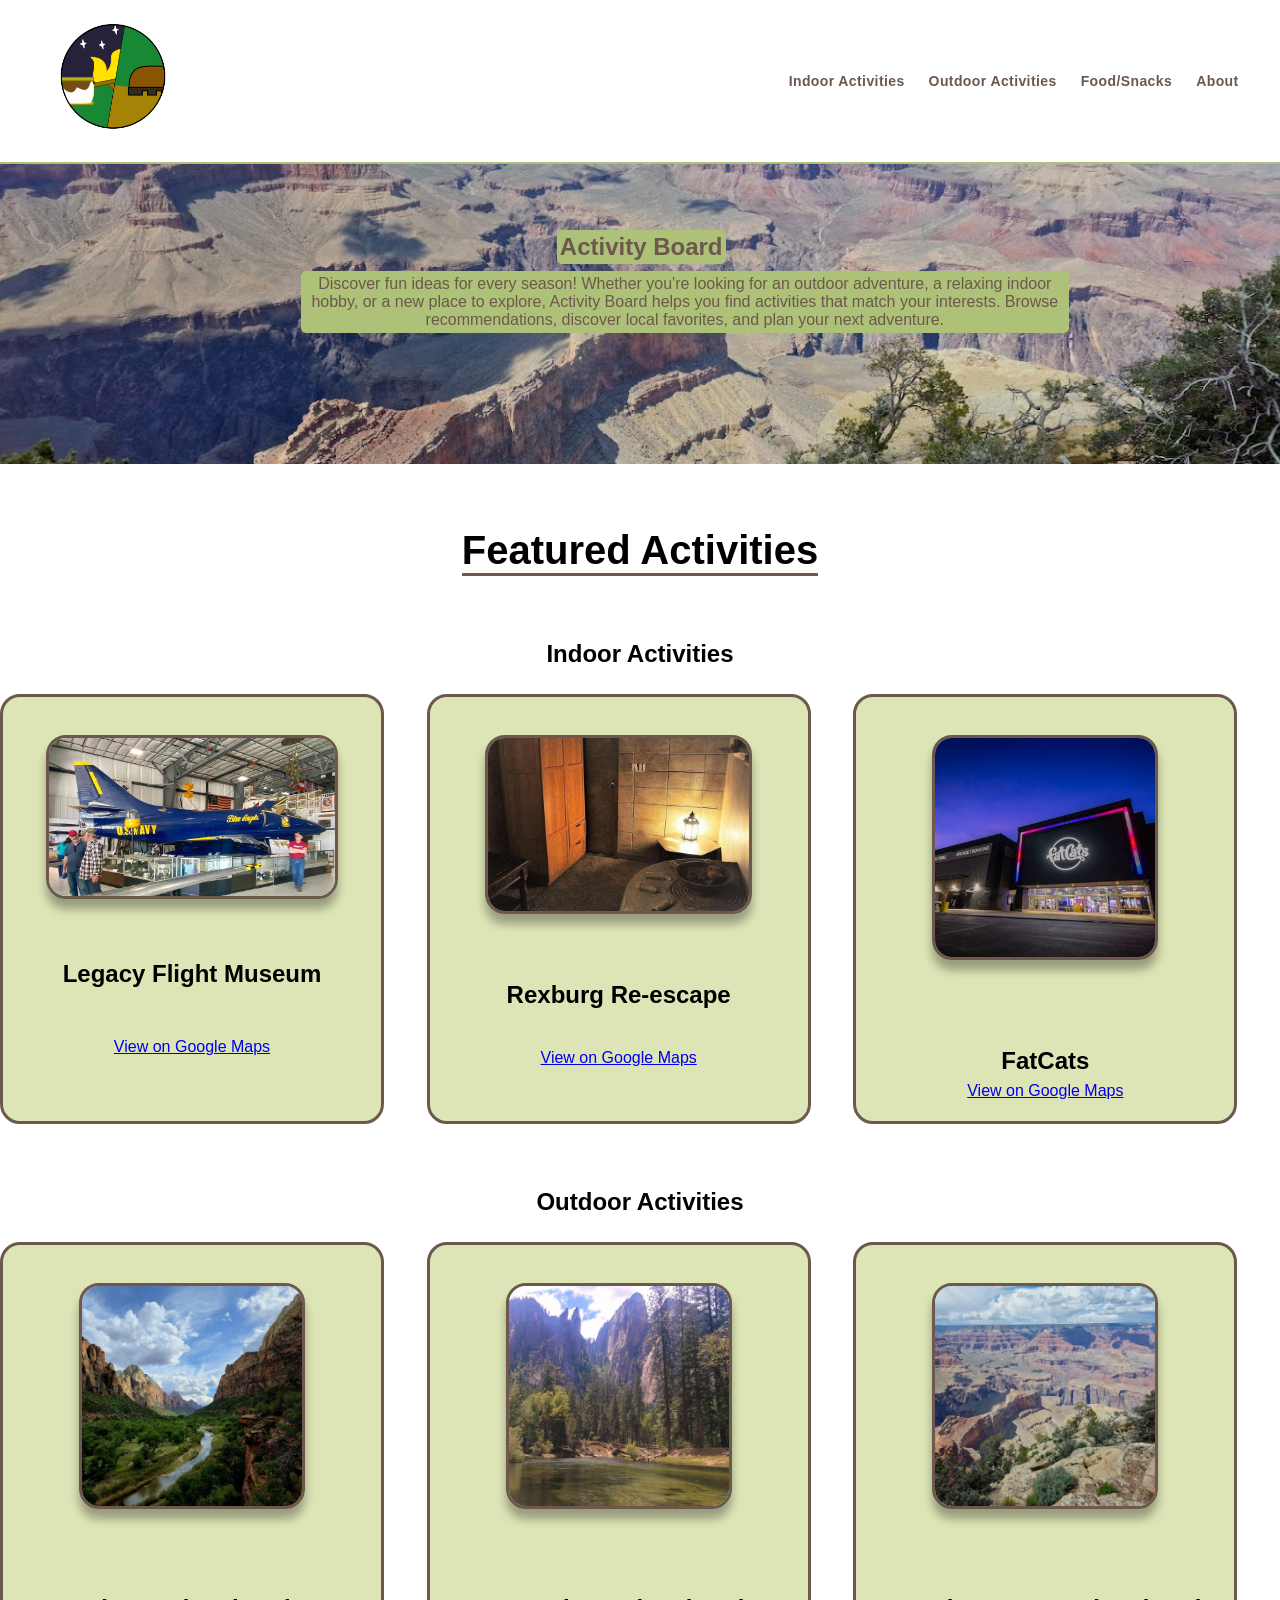
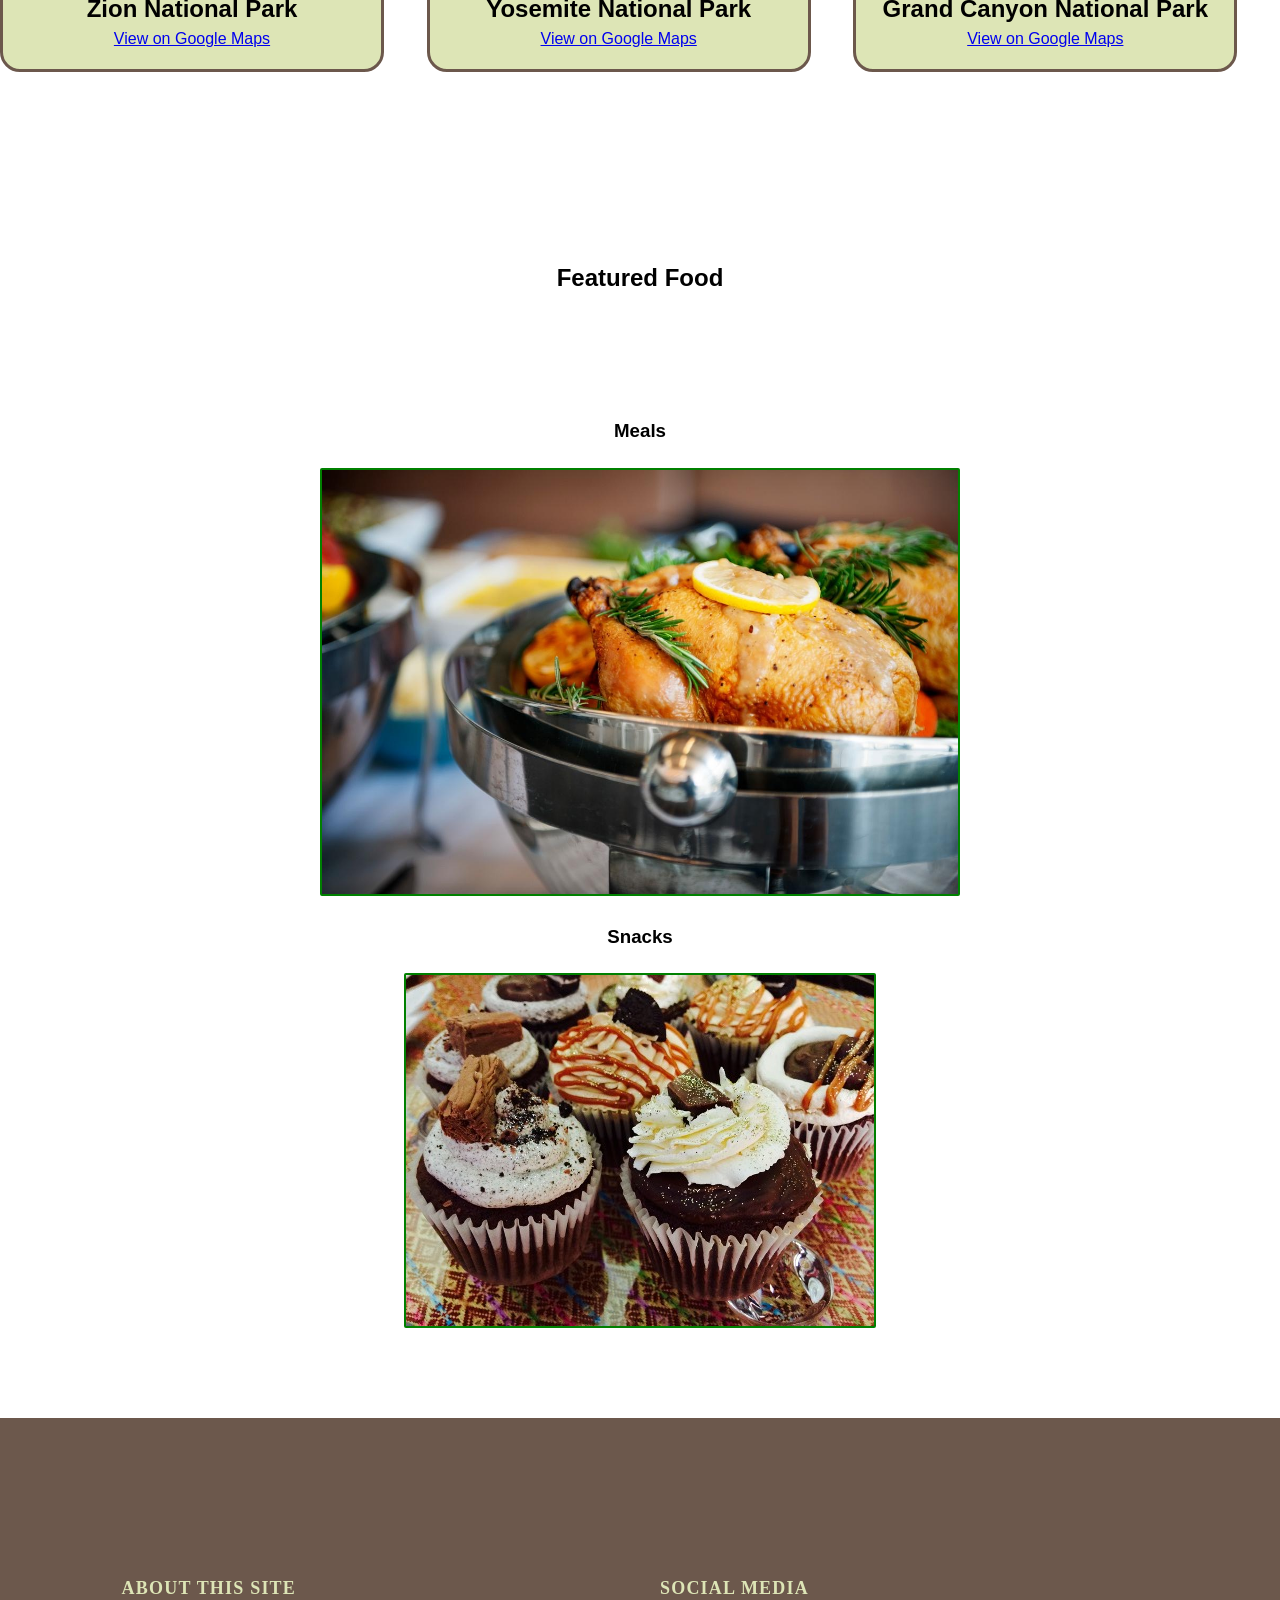
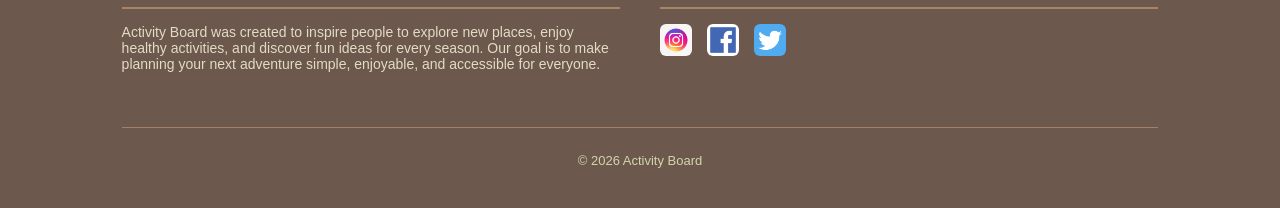
==== index.html @ 8ad44dce "took out some un-needed code" ====
<!DOCTYPE html>
<html lang="en">
<head>
    <meta charset="UTF-8">
    <meta name="viewport" content="width=device-width, initial-scale=1.0">
    <link rel="stylesheet" href="index.css">
    <script src="board.js" defer></script>
    <title>Activities Board</title>
</head>

<header>

    <!--DO NOT TOUCH THIS-->
        <div id="navbar-placeholder"></div>
        <script>
            // Use relative path from this file so GitHub Pages can locate the navigation
            fetch('Nav/nav.html')
            .then(response => response.text())
            .then(data => {
            document.getElementById('navbar-placeholder').innerHTML = data;
            })
            .catch(error => console.error('Error loading navigation:', error));
        </script>
    <!--DO NOT TOUCH THIS-->

</header>

<body>

    <main>

        <dialog>
            <div id="card-modal">

                <img src="" id="modal-img">
                <h1 id="modal-title"></h1>
                <h2 id="modal-description"></h2>
                
            </div>
        </dialog>
        

        <section id="heroSection">

            <img id="heroImage" src="images/grand-canyon.jpg" alt="Grand Canyon">
            
            <h1 id="heroTitle">Activity Board</h1>

            <p id="heroDescription">Discover fun ideas for every season! Whether you're looking for an outdoor adventure, a relaxing indoor hobby, or a new place to explore, Activity Board
            helps you find activities that match your interests. Browse recommendations, discover local favorites, and plan your
            next adventure.</p>
                
        </section>

        <section id="content">

            <div id="card-container">
                <h2 id="activitiesHeader">Featured Activities</h2> <!--made the h3s into link for ease of use/ friendly UI-->

                <h3 id="indoorHeader"> <a href="Indoor/indoor.html">Indoor Activities</a></h3>
                
                <div class="card">
                    <div class="image-container">
                        <img class="card-img" src="images/legacy-flight.jpg" alt="Legacy flight image">
                    </div>
                    <h1 class="card-title">Legacy Flight Museum</h1>
                    <iframe class="card-map hidden" src="https://www.google.com/maps/embed?pb=!1m18!1m12!1m3!1d3131.1480321614547!2d-119.5681!3d37.8651!2m3!1f0!2f0!3f0!3m2!1i1024!2i768!4f13.1!3m3!1m2!1s0x8096ec3b08ad6bc7%3A0xb77ef6660622eb35!2sYosemite%20National%20Park!5e0!3m2!1sen!2sus!4v1234567890" width="100%" height="200" style="border:0;" allowfullscreen="" loading="lazy" referrerpolicy="no-referrer-when-downgrade"></iframe>
                    <a
                        href="https://www.google.com/maps/place//data=!4m2!3m1!1s0x8096ec3b08ad6bc7:0xb77ef6660622eb35?entry=gemini&utm_source=gemini&utm_campaign=gem-default">View
                        on Google Maps</a>
                    <p class="card-description hidden">A great place to see aircraft that United States Military Veterans flew.</p>
                </div>

                <div class="card">
                    <div class="image-container">
                        <img class="card-img" src="images/re-escape.jpg" alt="Re-escape image">
                    </div>
                        <h1 class="card-title">Rexburg Re-escape</h1>
                        <iframe class="card-map hidden" src="https://www.google.com/maps/embed?pb=!1m18!1m12!1m3!1d3131.1480321614547!2d-119.5681!3d37.8651!2m3!1f0!2f0!3f0!3m2!1i1024!2i768!4f13.1!3m3!1m2!1s0x8096ec3b08ad6bc7%3A0xb77ef6660622eb35!2sYosemite%20National%20Park!5e0!3m2!1sen!2sus!4v1234567890" width="100%" height="200" style="border:0;" allowfullscreen="" loading="lazy" referrerpolicy="no-referrer-when-downgrade"></iframe>
                    <a
                        href="https://www.google.com/maps/place//data=!4m2!3m1!1s0x8096ec3b08ad6bc7:0xb77ef6660622eb35?entry=gemini&utm_source=gemini&utm_campaign=gem-default">View
                        on Google Maps</a>
                        <p class="card-description hidden">A fun way to challenge your brain and try something new. This escape room is
                        $14-$16 depending on group size, and offers fun challenges for most age ranges.</p>
                </div>

                <div class="card">
                    <div class="image-container">
                        <img class="card-img" src="images/fat-cats.jpg" alt="FatCats image">
                    </div>
                        <h1 class="card-title">FatCats</h1>
                        <iframe class="card-map hidden" src="https://www.google.com/maps/embed?pb=!1m18!1m12!1m3!1d3131.1480321614547!2d-119.5681!3d37.8651!2m3!1f0!2f0!3f0!3m2!1i1024!2i768!4f13.1!3m3!1m2!1s0x8096ec3b08ad6bc7%3A0xb77ef6660622eb35!2sYosemite%20National%20Park!5e0!3m2!1sen!2sus!4v1234567890" width="100%" height="200" style="border:0;" allowfullscreen="" loading="lazy" referrerpolicy="no-referrer-when-downgrade"></iframe>
                    <a
                        href="https://www.google.com/maps/place//data=!4m2!3m1!1s0x8096ec3b08ad6bc7:0xb77ef6660622eb35?entry=gemini&utm_source=gemini&utm_campaign=gem-default">View
                        on Google Maps</a>
                        <p class="card-description hidden">Here you can watch movies, play arcade games, bowl, and more! This is your one
                        stop location for all things fun!</p>
                </div>
                



                <h3 id="outdoorHeader"> <a href="Outdoor/outdoor.html">Outdoor Activities</a></h3>
                
                <div class="card">
                    <div class="image-container">
                        <img class="card-img" src="Outdoor/images/zion-park.jpg" alt="Zion National Park">
                    </div>
                    <h1 class="card-title">Zion National Park</h1>
                    <iframe class="card-map hidden" src="https://www.google.com/maps/embed?pb=!1m18!1m12!1m3!1d3267.816697637845!2d-112.98858!3d37.29839!2m3!1f0!2f0!3f0!3m2!1i1024!2i768!4f13.1!3m3!1m2!1s0x80caead08844f8d9%3A0x7c2e3a15aa3656f5!2sZion%20National%20Park!5e0!3m2!1sen!2sus!4v1234567890" width="100%" height="200" style="border:0;" allowfullscreen="" loading="lazy" referrerpolicy="no-referrer-when-downgrade"></iframe>
                    <a
                        href="https://www.google.com/maps/place//data=!4m2!3m1!1s0x80caead08844f8d9:0x7c2e3a15aa3656f5?entry=gemini&utm_source=gemini&utm_campaign=gem-default">View
                        on Google Maps</a>
                    <p class="card-description hidden">Explore the stunning sandstone cliffs and diverse ecosystems of Zion National
                        Park.</p>
                </div>

                <div class="card"> 
                    <div class="image-container">
                        <img class="card-img" src="Outdoor/images/yosemite.jpg" alt="Yosemite National Park">
                    </div>
                    <h1 class="card-title">Yosemite National Park</h1>
                    <iframe class="card-map hidden" src="https://www.google.com/maps/embed?pb=!1m18!1m12!1m3!1d3131.1480321614547!2d-119.5681!3d37.8651!2m3!1f0!2f0!3f0!3m2!1i1024!2i768!4f13.1!3m3!1m2!1s0x8096ec3b08ad6bc7%3A0xb77ef6660622eb35!2sYosemite%20National%20Park!5e0!3m2!1sen!2sus!4v1234567890" width="100%" height="200" style="border:0;" allowfullscreen="" loading="lazy" referrerpolicy="no-referrer-when-downgrade"></iframe>
                    <a
                        href="https://www.google.com/maps/place//data=!4m2!3m1!1s0x8096ec3b08ad6bc7:0xb77ef6660622eb35?entry=gemini&utm_source=gemini&utm_campaign=gem-default">View
                        on Google Maps</a>
                    <p class="card-description hidden">Experience the breathtaking beauty of Yosemite National Park, home to iconic
                        landmarks like El Capitan and Half Dome.</p>
                </div>

                <div class="card">
                    <div class="image-container">
                        <img class="card-img" src="Outdoor/images/grand-canyon.jpg" alt="Grand Canyon National Park">
                    </div>
                    <h1 class="card-title">Grand Canyon National Park</h1>
                    <iframe class="card-map hidden" src="https://www.google.com/maps/embed?pb=!1m18!1m12!1m3!1d3344.5480556556047!2d-112.1401!3d36.1069!2m3!1f0!2f0!3f0!3m2!1i1024!2i768!4f13.1!3m3!1m2!1s0x873312ae759b4d15%3A0x1f38a9bec9912029!2sGrand%20Canyon%20National%20Park!5e0!3m2!1sen!2sus!4v1234567890" width="100%" height="200" style="border:0;" allowfullscreen="" loading="lazy" referrerpolicy="no-referrer-when-downgrade"></iframe>
                    <a
                        href="https://www.google.com/maps/place//data=!4m2!3m1!1s0x873312ae759b4d15:0x1f38a9bec9912029?entry=gemini&utm_source=gemini&utm_campaign=gem-default">View
                        on Google Maps</a>
                    <p class="card-description hidden">Discover the awe-inspiring Grand Canyon National Park, a natural wonder carved
                        by the Colorado River over millions of years.</p>
                </div>

            </div>

            <div class="food-section">
                <h2 class="food-padding">Featured Food</h2>

                <h3 class="food-alignment"> <a href="Snacks/snacks.html">Meals</a></h3> <!--Will there be a specific page for meals?-->
                    <div>
                        <img  Class="food-image" src="Snacks/Snack_Images/Picture6.jpg" alt="chicken dinner">


                        <h3 class="food-alignment"> <a href="Snacks/snacks.html">Snacks</a></h3>

                        <img  Class="food-image" src="Snacks/Snack_Images/Picture5.jpg" alt="cupcake">

                    </div>
            </div>

        </section>
    </main>

</body>

<footer> <!--I fixed the footer-->
    <!--DO NOT TOUCH THIS-->
    <div id="footer-placeholder"></div>
    <script>
    // Use relative path from this file so GitHub Pages can locate the footer
    fetch('FootFolder/footer.html')
        .then(response => response.text())
        .then(data => {
        document.getElementById('footer-placeholder').innerHTML = data;
        })
        .catch(error => console.error('Error loading footer:', error));
    </script>
    <!--DO NOT TOUCH THIS-->

</footer>

</html>
---- index.css ----
*{
    margin: 0;
    padding: 0;
    box-sizing: border-box;
}

:root {
    --light: #f0ead2;
    --light-green: #dde5b6;
    --green: #adc178;
    --brown: #a98467;
    --dark: #6c584c;
}

body { /*messing with css styles*/
    display: flex;
    flex-direction: column;
    justify-content: center;
    min-height: 100vh;
    font-family: 'Poppins', sans-serif;
}

div h3 a {
    text-decoration: none;
    color: black;
}

#heroSection{
    text-align: center;
    position: relative;
    width: 100%;
    height: 300px;
    color: var(--dark);
}

#activitiesHeader{
    font-size: 2.5em;
    border-bottom: 3px solid var(--dark);;
}

#outdoorHeader, #indoorHeader{
    margin: 5% auto 2%;
    font-size: 1.5em;
}

#heroImage{
    width: 100%;
    height: 300px;
    object-fit: cover;
}

#heroTitle{
    position: absolute;
    z-index: 5;
    max-width: 60%;
    top: 22%;
    left: 43.5%;
    background-color: #adc178;
    padding: 3px;
    border-radius: 5px;
}

#heroDescription{
    position: absolute;
    z-index: 5;
    top: 35.5%;
    left: 23.5%;
    max-width: 60%;
    background-color: #adc178;
    padding: 4px;
    border-radius: 5px;
}

#card-container{
    display: grid;
    grid-template-columns: 1fr 1fr 1fr;
    margin: 5% 0;
}

#activitiesHeader, #outdoorHeader, #indoorHeader{
    justify-self: center;
    grid-column: 1/4;
}

.hidden{
    display: none;
}



    /* -----Testing Modal CSS----- */
    
    dialog {
        max-width: 100%;
        max-height: 100%;
        background-color: rgba(0,0,0,.75);
        z-index: 2;
        position: fixed;
    }
    
    #card-modal{
        /* background-color: darkgray;
        display: grid;
        grid-template-columns: 1fr 1fr;
        padding: 10px;
        width: 90%;
        justify-self: center;
        margin: 100px 0 200px;
        border: 2px solid black;
        border-radius: 10px; */
    
        background-color: var(--light-green);
        border: 3px solid var(--dark);
        border-radius: 20px;
        overflow: hidden;
    
        display: flex;
        margin: 100px 10px 200px;
        height: 20%;
    }
    
    #modal-img{
        /* width: 250px;
        grid-row: 1/3;
        justify-self: center;
        box-shadow: -5px 4px 15px rgb(73, 73, 73); */
    
        border-right: 3px solid var(--dark);
        border-top-right-radius: 20px;
        border-bottom-right-radius: 20px;
        box-shadow: 10px 0px 10px #00000050;
        margin-right: 30px;
        height: 287px;
    }
    
    #modal-title{
        color: var(--dark);
        max-width: 25%;
        padding: 2% 0;
    }
    
    #modal-description{
        color: var(--brown);
        max-width: 40%;
        padding: 2% 5%;
    }
    
    .unhide{
        display: block;
    }
    
    .card{
        display: grid;
        grid-template-columns: 1fr;
        text-align: center;
        max-width: 90%;
        /* max-height: 100%; */
        background-color: var(--light-green);
        border: 3px solid var(--dark);
        border-radius: 20px;
        overflow: hidden;
        padding: 5%;
        transition: background-color 0.3s ease, color 0.3s ease;
    }

    .card:hover {
        background-color: blue;
        color: white;
        /* max-height: 100%; */
        background-color: var(--light-green);
        border: 3px solid var(--dark);
        border-radius: 20px;
        overflow: hidden;

    }

    .image-container{
        height: 70%;
        width: 100%;
        margin: 5% auto 0;
    }
    
    .card-img{
        max-width: 90%;
        max-height: 100%;
        object-fit: cover;
        box-shadow: 0px 10px 10px #00000050;
        border-radius: 20px;
        border: 3px solid var(--dark);
    }

    .card-title{
        font-size: 1.5em;
        margin: 2% 0;
    }

    .card-map{
        max-width: 90%;
        justify-self: center;
        margin: 2%;
    }

    .food-section{
        align-self: center;
        text-align: center;
        justify-self: center;
    }

    .food-padding{
        padding: 10%;
    }

    .food-alignment{
        text-align: center;
    }

    .food-image{
        max-width: 50%;
        max-height: auto;
        justify-self: center;
        margin: 2%;
        border-radius: 2px;
        border: 2px solid green;
    }
    
    /* --------------------------- */
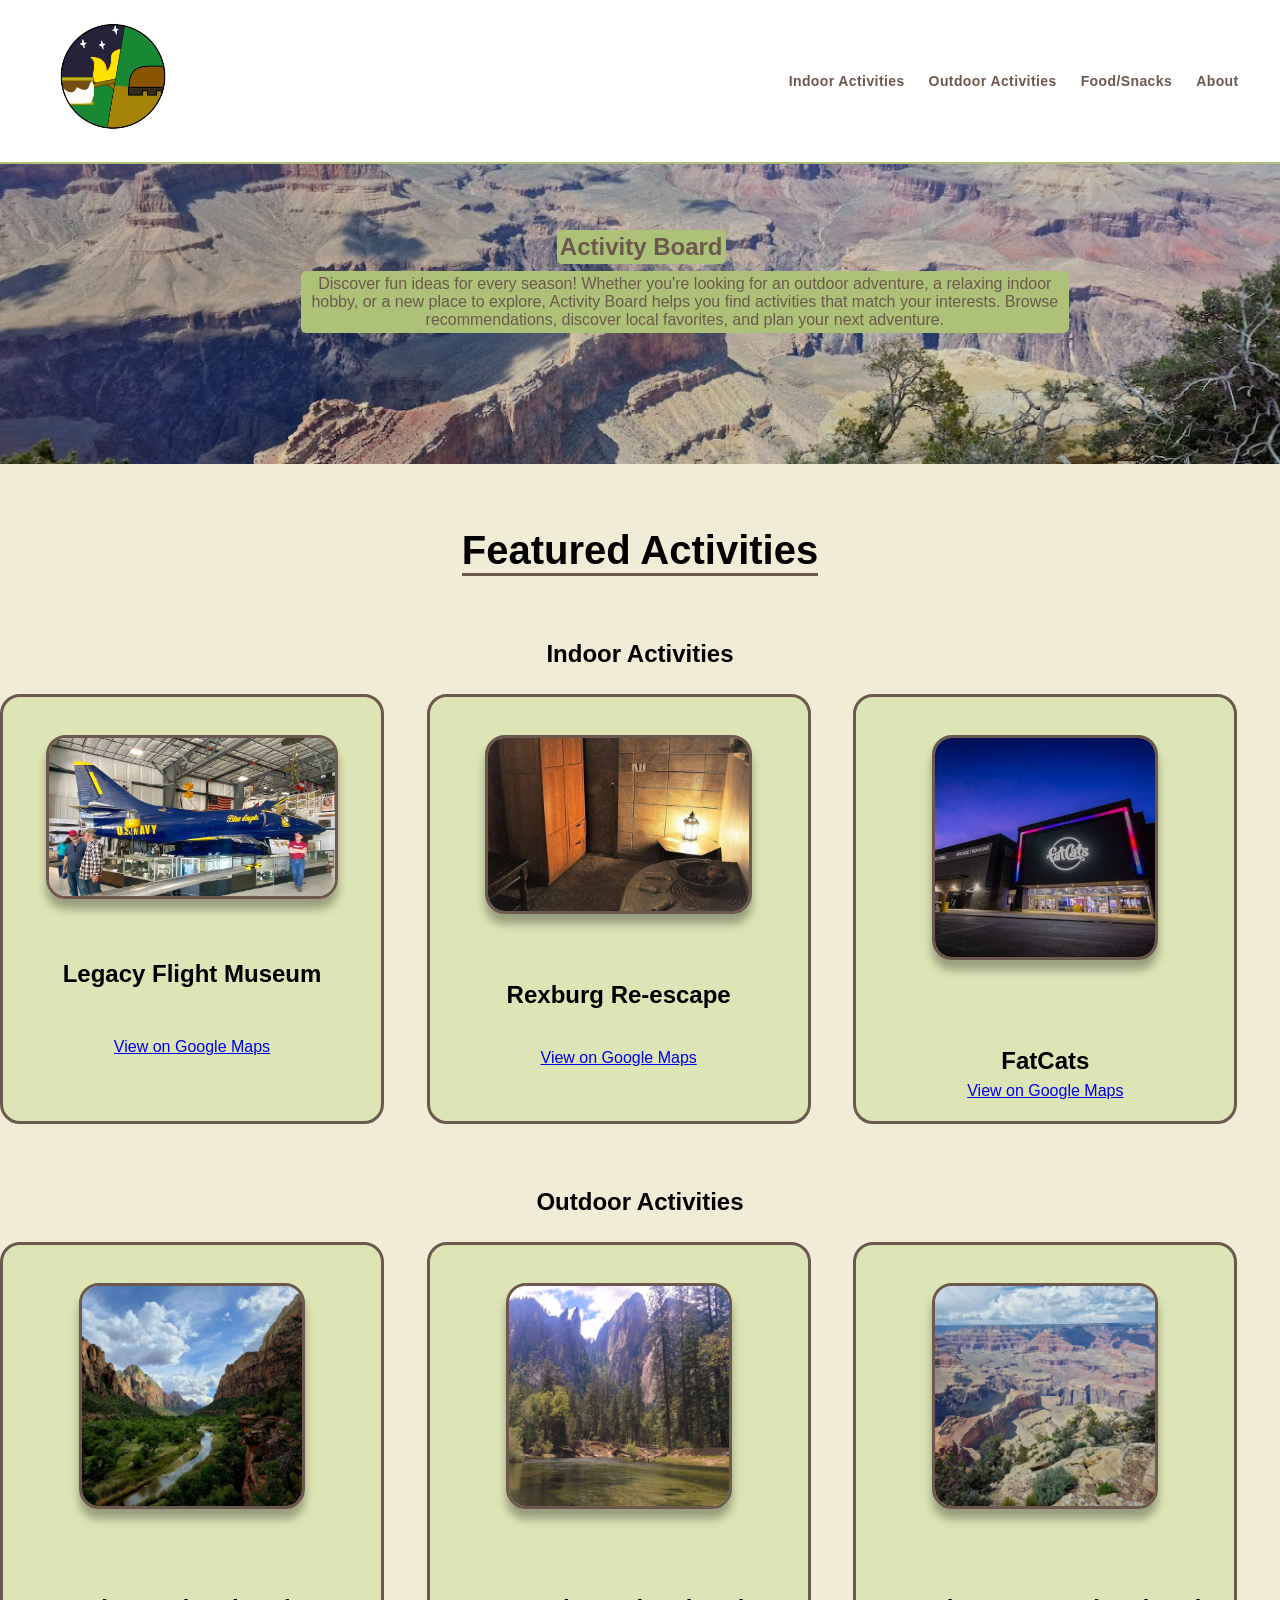
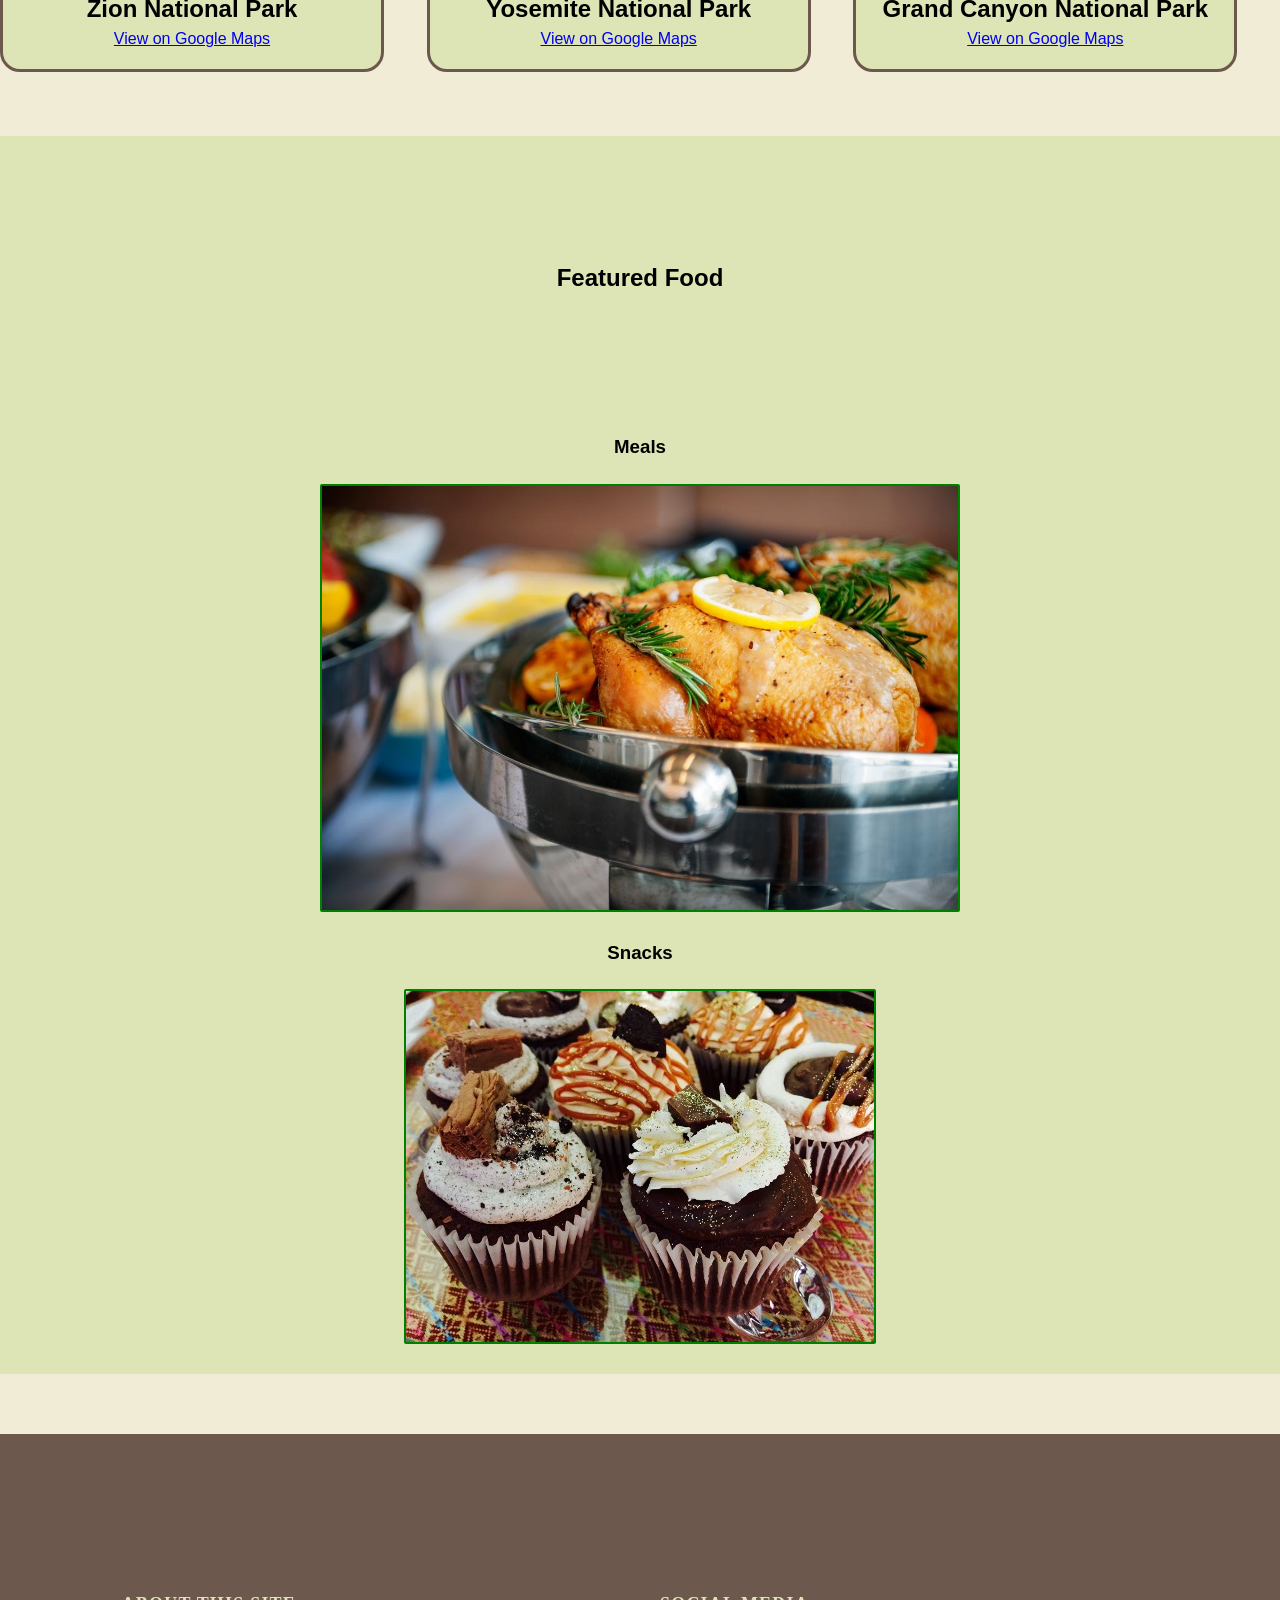
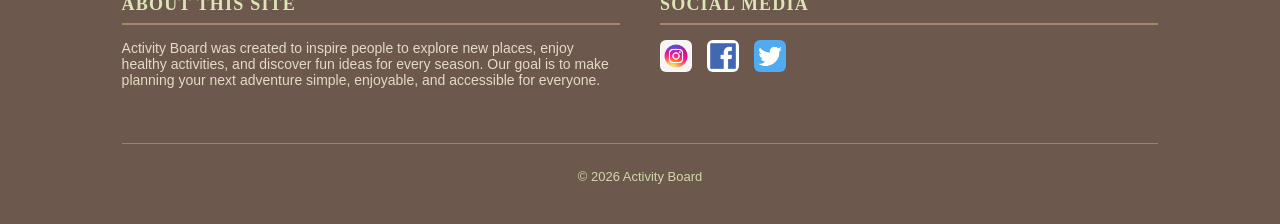
==== commit fa099da8: "quick push" ====
--- a/index.html
+++ b/index.html
@@ -144,16 +144,16 @@
             </div>
 
             <div class="food-section">
-                <h2 class="food-padding">Featured Food</h2>
+                <h2 class="food-padding" id="heroImage">Featured Food</h2>
 
                 <h3 class="food-alignment"> <a href="Snacks/snacks.html">Meals</a></h3> <!--Will there be a specific page for meals?-->
                     <div>
-                        <img  Class="food-image" src="Snacks/Snack_Images/Picture6.jpg" alt="chicken dinner">
+                       <a href="Snacks/snacks.html"><img  Class="food-image" src="Snacks/Snack_Images/Picture6.jpg" alt="chicken dinner"></a> 
 
 
                         <h3 class="food-alignment"> <a href="Snacks/snacks.html">Snacks</a></h3>
 
-                        <img  Class="food-image" src="Snacks/Snack_Images/Picture5.jpg" alt="cupcake">
+                        <a href="Snacks/snacks.html"><img  Class="food-image" src="Snacks/Snack_Images/Picture5.jpg" alt="cupcake"></a>
 
                     </div>
             </div>
--- a/index.css
+++ b/index.css
@@ -18,6 +18,7 @@
     justify-content: center;
     min-height: 100vh;
     font-family: 'Poppins', sans-serif;
+    background-color: #f1ecd6;
 }
 
 div h3 a {
@@ -204,6 +205,7 @@
         align-self: center;
         text-align: center;
         justify-self: center;
+        background-color: var(--light-green);
     }
 
     .food-padding{
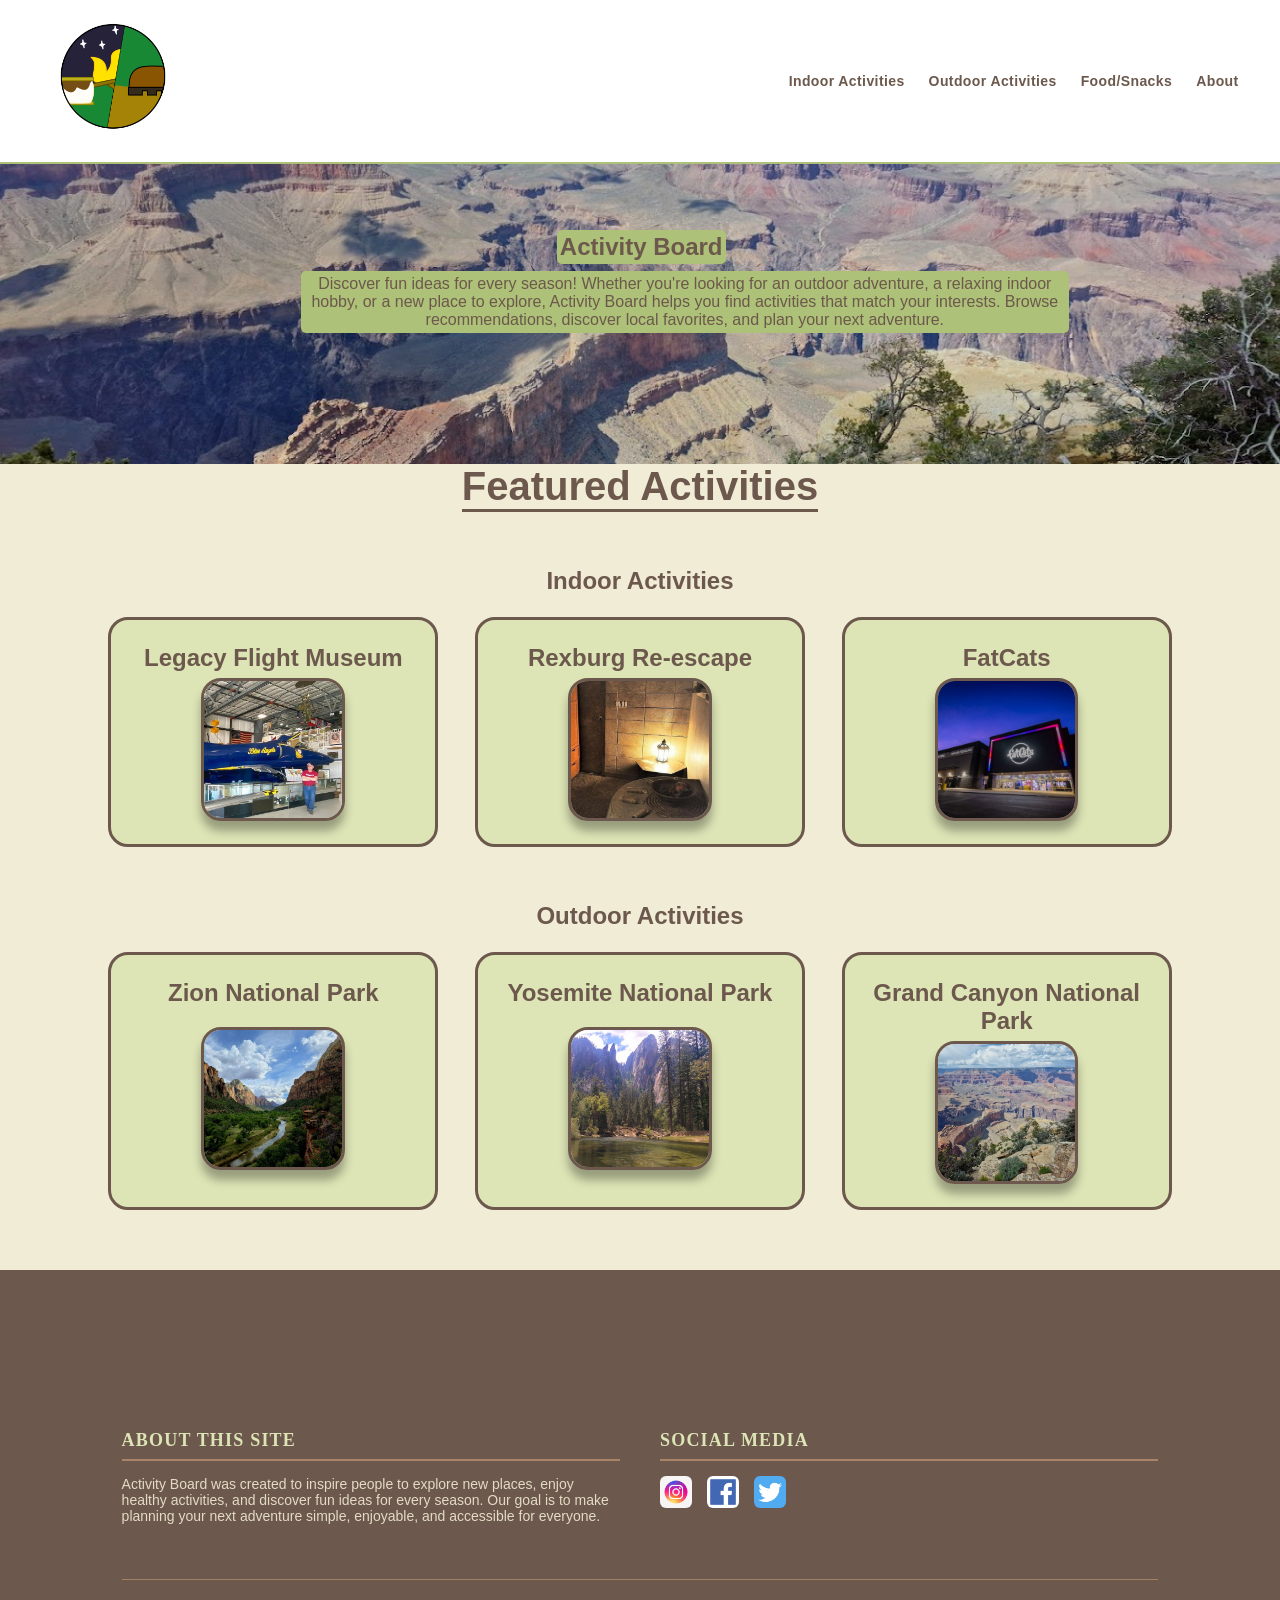
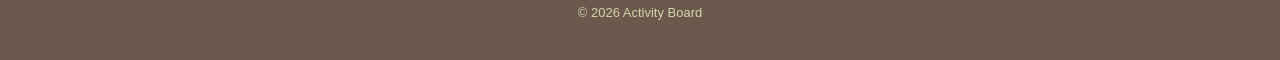
==== commit b523ef44: "Touched up site" ====
--- a/index.html
+++ b/index.html
@@ -30,12 +30,13 @@
     <main>
 
         <dialog>
-            <div id="card-modal">
-
-                <img src="" id="modal-img">
-                <h1 id="modal-title"></h1>
-                <h2 id="modal-description"></h2>
-                
+            <div id="card-modal" class="modal-card">
+                <img id="modal-img" alt="">
+                <div class="card-content">
+                    <h1 id="modal-title"></h1>
+                    <a id="modal-link" target="_blank">View on Google Maps</a>
+                    <p id="modal-description"></p>
+                </div>
             </div>
         </dialog>
         
@@ -60,38 +61,38 @@
                 <h3 id="indoorHeader"> <a href="Indoor/indoor.html">Indoor Activities</a></h3>
                 
                 <div class="card">
+                    <h1 class="card-title">Legacy Flight Museum</h1>
                     <div class="image-container">
                         <img class="card-img" src="images/legacy-flight.jpg" alt="Legacy flight image">
                     </div>
-                    <h1 class="card-title">Legacy Flight Museum</h1>
                     <iframe class="card-map hidden" src="https://www.google.com/maps/embed?pb=!1m18!1m12!1m3!1d3131.1480321614547!2d-119.5681!3d37.8651!2m3!1f0!2f0!3f0!3m2!1i1024!2i768!4f13.1!3m3!1m2!1s0x8096ec3b08ad6bc7%3A0xb77ef6660622eb35!2sYosemite%20National%20Park!5e0!3m2!1sen!2sus!4v1234567890" width="100%" height="200" style="border:0;" allowfullscreen="" loading="lazy" referrerpolicy="no-referrer-when-downgrade"></iframe>
                     <a
-                        href="https://www.google.com/maps/place//data=!4m2!3m1!1s0x8096ec3b08ad6bc7:0xb77ef6660622eb35?entry=gemini&utm_source=gemini&utm_campaign=gem-default">View
+                        class="hidden" href="https://www.google.com/maps/place//data=!4m2!3m1!1s0x8096ec3b08ad6bc7:0xb77ef6660622eb35?entry=gemini&utm_source=gemini&utm_campaign=gem-default">View
                         on Google Maps</a>
                     <p class="card-description hidden">A great place to see aircraft that United States Military Veterans flew.</p>
                 </div>
 
                 <div class="card">
+                    <h1 class="card-title">Rexburg Re-escape</h1>
                     <div class="image-container">
                         <img class="card-img" src="images/re-escape.jpg" alt="Re-escape image">
                     </div>
-                        <h1 class="card-title">Rexburg Re-escape</h1>
                         <iframe class="card-map hidden" src="https://www.google.com/maps/embed?pb=!1m18!1m12!1m3!1d3131.1480321614547!2d-119.5681!3d37.8651!2m3!1f0!2f0!3f0!3m2!1i1024!2i768!4f13.1!3m3!1m2!1s0x8096ec3b08ad6bc7%3A0xb77ef6660622eb35!2sYosemite%20National%20Park!5e0!3m2!1sen!2sus!4v1234567890" width="100%" height="200" style="border:0;" allowfullscreen="" loading="lazy" referrerpolicy="no-referrer-when-downgrade"></iframe>
                     <a
-                        href="https://www.google.com/maps/place//data=!4m2!3m1!1s0x8096ec3b08ad6bc7:0xb77ef6660622eb35?entry=gemini&utm_source=gemini&utm_campaign=gem-default">View
+                        class="hidden" href="https://www.google.com/maps/place//data=!4m2!3m1!1s0x8096ec3b08ad6bc7:0xb77ef6660622eb35?entry=gemini&utm_source=gemini&utm_campaign=gem-default">View
                         on Google Maps</a>
                         <p class="card-description hidden">A fun way to challenge your brain and try something new. This escape room is
                         $14-$16 depending on group size, and offers fun challenges for most age ranges.</p>
                 </div>
 
                 <div class="card">
+                    <h1 class="card-title">FatCats</h1>
                     <div class="image-container">
                         <img class="card-img" src="images/fat-cats.jpg" alt="FatCats image">
                     </div>
-                        <h1 class="card-title">FatCats</h1>
                         <iframe class="card-map hidden" src="https://www.google.com/maps/embed?pb=!1m18!1m12!1m3!1d3131.1480321614547!2d-119.5681!3d37.8651!2m3!1f0!2f0!3f0!3m2!1i1024!2i768!4f13.1!3m3!1m2!1s0x8096ec3b08ad6bc7%3A0xb77ef6660622eb35!2sYosemite%20National%20Park!5e0!3m2!1sen!2sus!4v1234567890" width="100%" height="200" style="border:0;" allowfullscreen="" loading="lazy" referrerpolicy="no-referrer-when-downgrade"></iframe>
                     <a
-                        href="https://www.google.com/maps/place//data=!4m2!3m1!1s0x8096ec3b08ad6bc7:0xb77ef6660622eb35?entry=gemini&utm_source=gemini&utm_campaign=gem-default">View
+                        class="hidden" href="https://www.google.com/maps/place//data=!4m2!3m1!1s0x8096ec3b08ad6bc7:0xb77ef6660622eb35?entry=gemini&utm_source=gemini&utm_campaign=gem-default">View
                         on Google Maps</a>
                         <p class="card-description hidden">Here you can watch movies, play arcade games, bowl, and more! This is your one
                         stop location for all things fun!</p>
@@ -103,39 +104,39 @@
                 <h3 id="outdoorHeader"> <a href="Outdoor/outdoor.html">Outdoor Activities</a></h3>
                 
                 <div class="card">
+                    <h1 class="card-title">Zion National Park</h1>
                     <div class="image-container">
                         <img class="card-img" src="Outdoor/images/zion-park.jpg" alt="Zion National Park">
                     </div>
-                    <h1 class="card-title">Zion National Park</h1>
                     <iframe class="card-map hidden" src="https://www.google.com/maps/embed?pb=!1m18!1m12!1m3!1d3267.816697637845!2d-112.98858!3d37.29839!2m3!1f0!2f0!3f0!3m2!1i1024!2i768!4f13.1!3m3!1m2!1s0x80caead08844f8d9%3A0x7c2e3a15aa3656f5!2sZion%20National%20Park!5e0!3m2!1sen!2sus!4v1234567890" width="100%" height="200" style="border:0;" allowfullscreen="" loading="lazy" referrerpolicy="no-referrer-when-downgrade"></iframe>
                     <a
-                        href="https://www.google.com/maps/place//data=!4m2!3m1!1s0x80caead08844f8d9:0x7c2e3a15aa3656f5?entry=gemini&utm_source=gemini&utm_campaign=gem-default">View
+                        class="hidden" href="https://www.google.com/maps/place//data=!4m2!3m1!1s0x80caead08844f8d9:0x7c2e3a15aa3656f5?entry=gemini&utm_source=gemini&utm_campaign=gem-default">View
                         on Google Maps</a>
                     <p class="card-description hidden">Explore the stunning sandstone cliffs and diverse ecosystems of Zion National
                         Park.</p>
                 </div>
 
                 <div class="card"> 
+                    <h1 class="card-title">Yosemite National Park</h1>
                     <div class="image-container">
                         <img class="card-img" src="Outdoor/images/yosemite.jpg" alt="Yosemite National Park">
                     </div>
-                    <h1 class="card-title">Yosemite National Park</h1>
                     <iframe class="card-map hidden" src="https://www.google.com/maps/embed?pb=!1m18!1m12!1m3!1d3131.1480321614547!2d-119.5681!3d37.8651!2m3!1f0!2f0!3f0!3m2!1i1024!2i768!4f13.1!3m3!1m2!1s0x8096ec3b08ad6bc7%3A0xb77ef6660622eb35!2sYosemite%20National%20Park!5e0!3m2!1sen!2sus!4v1234567890" width="100%" height="200" style="border:0;" allowfullscreen="" loading="lazy" referrerpolicy="no-referrer-when-downgrade"></iframe>
                     <a
-                        href="https://www.google.com/maps/place//data=!4m2!3m1!1s0x8096ec3b08ad6bc7:0xb77ef6660622eb35?entry=gemini&utm_source=gemini&utm_campaign=gem-default">View
+                        class="hidden" href="https://www.google.com/maps/place//data=!4m2!3m1!1s0x8096ec3b08ad6bc7:0xb77ef6660622eb35?entry=gemini&utm_source=gemini&utm_campaign=gem-default">View
                         on Google Maps</a>
                     <p class="card-description hidden">Experience the breathtaking beauty of Yosemite National Park, home to iconic
                         landmarks like El Capitan and Half Dome.</p>
                 </div>
 
                 <div class="card">
+                    <h1 class="card-title">Grand Canyon National Park</h1>
                     <div class="image-container">
                         <img class="card-img" src="Outdoor/images/grand-canyon.jpg" alt="Grand Canyon National Park">
                     </div>
-                    <h1 class="card-title">Grand Canyon National Park</h1>
                     <iframe class="card-map hidden" src="https://www.google.com/maps/embed?pb=!1m18!1m12!1m3!1d3344.5480556556047!2d-112.1401!3d36.1069!2m3!1f0!2f0!3f0!3m2!1i1024!2i768!4f13.1!3m3!1m2!1s0x873312ae759b4d15%3A0x1f38a9bec9912029!2sGrand%20Canyon%20National%20Park!5e0!3m2!1sen!2sus!4v1234567890" width="100%" height="200" style="border:0;" allowfullscreen="" loading="lazy" referrerpolicy="no-referrer-when-downgrade"></iframe>
                     <a
-                        href="https://www.google.com/maps/place//data=!4m2!3m1!1s0x873312ae759b4d15:0x1f38a9bec9912029?entry=gemini&utm_source=gemini&utm_campaign=gem-default">View
+                        class="hidden" href="https://www.google.com/maps/place//data=!4m2!3m1!1s0x873312ae759b4d15:0x1f38a9bec9912029?entry=gemini&utm_source=gemini&utm_campaign=gem-default">View
                         on Google Maps</a>
                     <p class="card-description hidden">Discover the awe-inspiring Grand Canyon National Park, a natural wonder carved
                         by the Colorado River over millions of years.</p>
@@ -143,20 +144,7 @@
 
             </div>
 
-            <div class="food-section">
-                <h2 class="food-padding" id="heroImage">Featured Food</h2>
 
-                <h3 class="food-alignment"> <a href="Snacks/snacks.html">Meals</a></h3> <!--Will there be a specific page for meals?-->
-                    <div>
-                       <a href="Snacks/snacks.html"><img  Class="food-image" src="Snacks/Snack_Images/Picture6.jpg" alt="chicken dinner"></a> 
-
-
-                        <h3 class="food-alignment"> <a href="Snacks/snacks.html">Snacks</a></h3>
-
-                        <a href="Snacks/snacks.html"><img  Class="food-image" src="Snacks/Snack_Images/Picture5.jpg" alt="cupcake"></a>
-
-                    </div>
-            </div>
 
         </section>
     </main>
--- a/index.css
+++ b/index.css
@@ -10,6 +10,10 @@
     --green: #adc178;
     --brown: #a98467;
     --dark: #6c584c;
+}
+
+h1, h2, h3, h4, h5, h6, #indoorHeader a, #outdoorHeader a {
+    color: var(--dark);
 }
 
 body { /*messing with css styles*/
@@ -19,6 +23,12 @@
     min-height: 100vh;
     font-family: 'Poppins', sans-serif;
     background-color: #f1ecd6;
+}
+
+#content {
+    width: 90%;
+    max-width: 1100px;
+    margin: 0 auto;
 }
 
 div h3 a {
@@ -75,7 +85,7 @@
 #card-container{
     display: grid;
     grid-template-columns: 1fr 1fr 1fr;
-    margin: 5% 0;
+    justify-items: center;
 }
 
 #activitiesHeader, #outdoorHeader, #indoorHeader{
@@ -92,58 +102,44 @@
     /* -----Testing Modal CSS----- */
     
     dialog {
-        max-width: 100%;
-        max-height: 100%;
+        width: 90%;
+        max-width: 1100px;
         background-color: rgba(0,0,0,.75);
         z-index: 2;
         position: fixed;
-    }
-    
-    #card-modal{
-        /* background-color: darkgray;
-        display: grid;
-        grid-template-columns: 1fr 1fr;
-        padding: 10px;
-        width: 90%;
-        justify-self: center;
-        margin: 100px 0 200px;
-        border: 2px solid black;
-        border-radius: 10px; */
-    
+        margin: auto;
+    }
+
+    .modal-card {
         background-color: var(--light-green);
         border: 3px solid var(--dark);
         border-radius: 20px;
         overflow: hidden;
-    
+        height: 200px;
+
         display: flex;
-        margin: 100px 10px 200px;
-        height: 20%;
-    }
-    
-    #modal-img{
-        /* width: 250px;
-        grid-row: 1/3;
-        justify-self: center;
-        box-shadow: -5px 4px 15px rgb(73, 73, 73); */
-    
+        margin: 10px
+    }
+
+    .modal-card img {
         border-right: 3px solid var(--dark);
         border-top-right-radius: 20px;
         border-bottom-right-radius: 20px;
         box-shadow: 10px 0px 10px #00000050;
         margin-right: 30px;
-        height: 287px;
-    }
-    
-    #modal-title{
+    }
+
+    .modal-card .card-content {
+        margin: 10px;
+    }
+    .modal-card .card-content h1 {
         color: var(--dark);
-        max-width: 25%;
-        padding: 2% 0;
-    }
-    
-    #modal-description{
-        color: var(--brown);
-        max-width: 40%;
-        padding: 2% 5%;
+    }
+    .modal-card .card-content h1, .modal-card .card-content p {
+        margin: 16px 0;
+    }
+    .modal-card .card-content p, .modal-card .card-content a {
+        color: var(--brown)
     }
     
     .unhide{
@@ -154,8 +150,7 @@
         display: grid;
         grid-template-columns: 1fr;
         text-align: center;
-        max-width: 90%;
-        /* max-height: 100%; */
+        width: 90%;
         background-color: var(--light-green);
         border: 3px solid var(--dark);
         border-radius: 20px;
@@ -174,16 +169,9 @@
         overflow: hidden;
 
     }
-
-    .image-container{
-        height: 70%;
-        width: 100%;
-        margin: 5% auto 0;
-    }
     
     .card-img{
-        max-width: 90%;
-        max-height: 100%;
+        width: 50%;
         object-fit: cover;
         box-shadow: 0px 10px 10px #00000050;
         border-radius: 20px;
@@ -224,5 +212,7 @@
         border-radius: 2px;
         border: 2px solid green;
     }
+
+    
     
     /* --------------------------- */
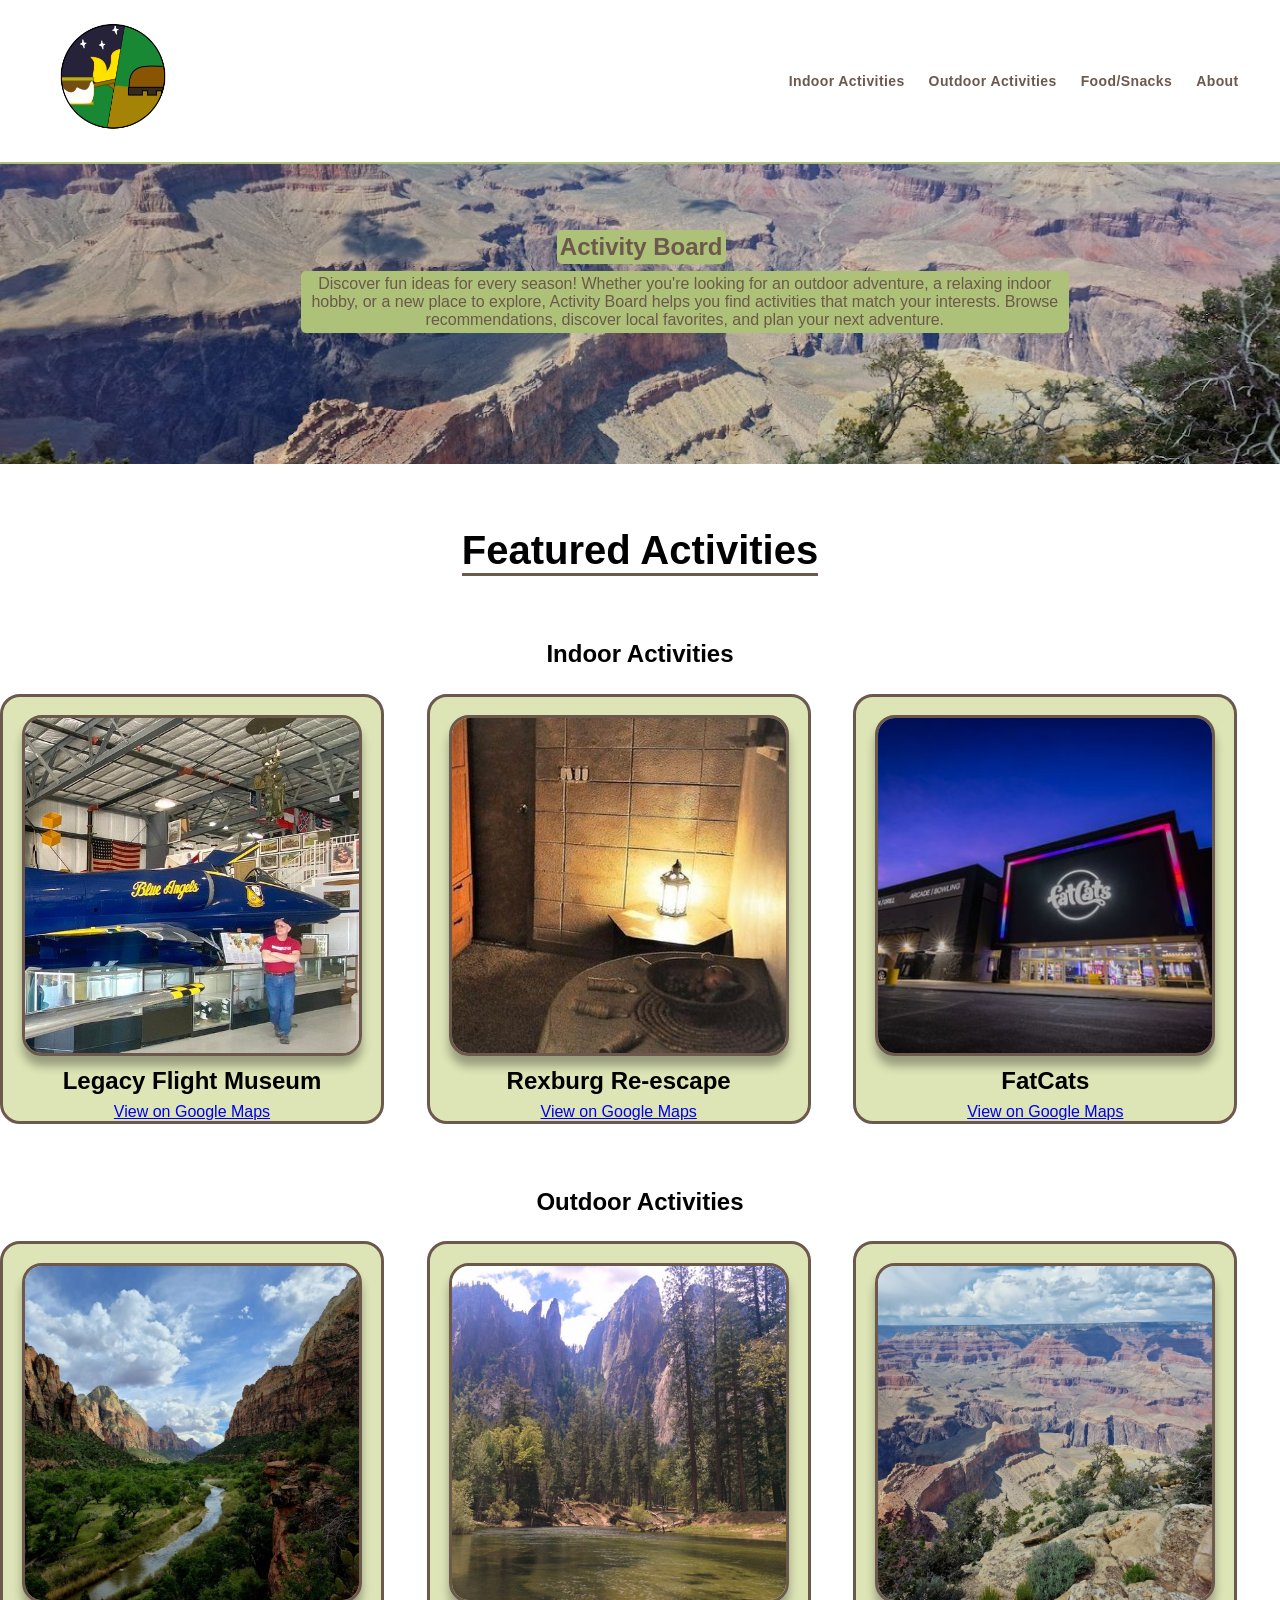
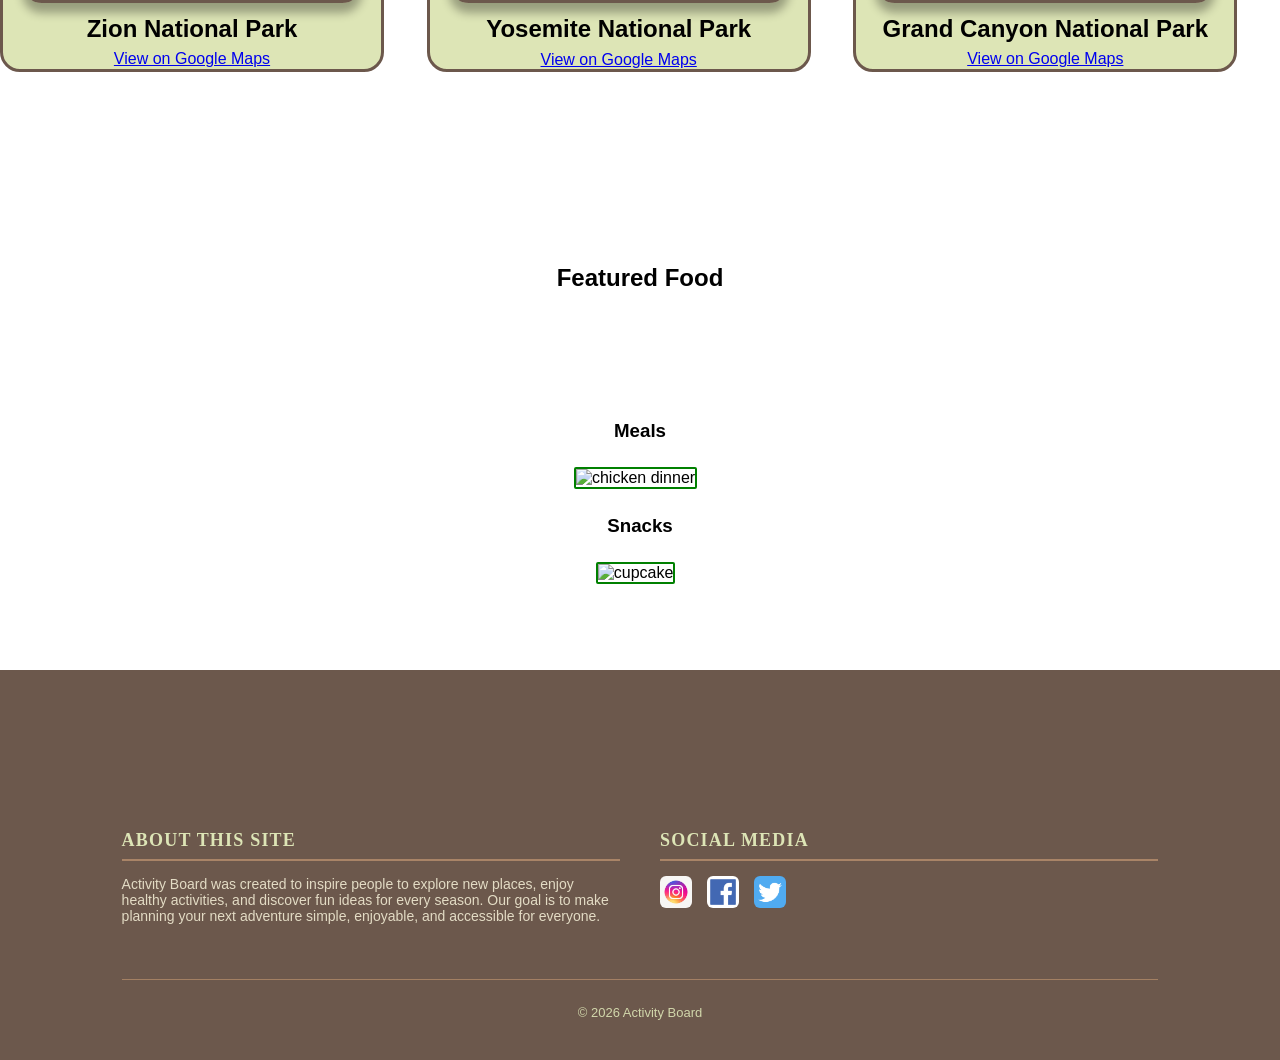
==== commit c2d322b2: "Small adjustments" ====
--- a/index.html
+++ b/index.html
@@ -25,18 +25,19 @@
 
 </header>
 
+
 <body>
 
     <main>
 
         <dialog>
-            <div id="card-modal" class="modal-card">
-                <img id="modal-img" alt="">
-                <div class="card-content">
-                    <h1 id="modal-title"></h1>
-                    <a id="modal-link" target="_blank">View on Google Maps</a>
-                    <p id="modal-description"></p>
-                </div>
+            <div id="card-modal">
+
+                <img src="" id="modal-img">
+                <h1 id="modal-title"></h1>
+                <h2 id="modal-description"></h2>
+                <iframe id="modal-map" src="" frameborder="0"></iframe>
+                
             </div>
         </dialog>
         
@@ -61,38 +62,38 @@
                 <h3 id="indoorHeader"> <a href="Indoor/indoor.html">Indoor Activities</a></h3>
                 
                 <div class="card">
-                    <h1 class="card-title">Legacy Flight Museum</h1>
                     <div class="image-container">
                         <img class="card-img" src="images/legacy-flight.jpg" alt="Legacy flight image">
                     </div>
+                    <h1 class="card-title">Legacy Flight Museum</h1>
                     <iframe class="card-map hidden" src="https://www.google.com/maps/embed?pb=!1m18!1m12!1m3!1d3131.1480321614547!2d-119.5681!3d37.8651!2m3!1f0!2f0!3f0!3m2!1i1024!2i768!4f13.1!3m3!1m2!1s0x8096ec3b08ad6bc7%3A0xb77ef6660622eb35!2sYosemite%20National%20Park!5e0!3m2!1sen!2sus!4v1234567890" width="100%" height="200" style="border:0;" allowfullscreen="" loading="lazy" referrerpolicy="no-referrer-when-downgrade"></iframe>
                     <a
-                        class="hidden" href="https://www.google.com/maps/place//data=!4m2!3m1!1s0x8096ec3b08ad6bc7:0xb77ef6660622eb35?entry=gemini&utm_source=gemini&utm_campaign=gem-default">View
+                        href="https://www.google.com/maps/place//data=!4m2!3m1!1s0x8096ec3b08ad6bc7:0xb77ef6660622eb35?entry=gemini&utm_source=gemini&utm_campaign=gem-default">View
                         on Google Maps</a>
                     <p class="card-description hidden">A great place to see aircraft that United States Military Veterans flew.</p>
                 </div>
 
                 <div class="card">
-                    <h1 class="card-title">Rexburg Re-escape</h1>
                     <div class="image-container">
                         <img class="card-img" src="images/re-escape.jpg" alt="Re-escape image">
                     </div>
+                        <h1 class="card-title">Rexburg Re-escape</h1>
                         <iframe class="card-map hidden" src="https://www.google.com/maps/embed?pb=!1m18!1m12!1m3!1d3131.1480321614547!2d-119.5681!3d37.8651!2m3!1f0!2f0!3f0!3m2!1i1024!2i768!4f13.1!3m3!1m2!1s0x8096ec3b08ad6bc7%3A0xb77ef6660622eb35!2sYosemite%20National%20Park!5e0!3m2!1sen!2sus!4v1234567890" width="100%" height="200" style="border:0;" allowfullscreen="" loading="lazy" referrerpolicy="no-referrer-when-downgrade"></iframe>
                     <a
-                        class="hidden" href="https://www.google.com/maps/place//data=!4m2!3m1!1s0x8096ec3b08ad6bc7:0xb77ef6660622eb35?entry=gemini&utm_source=gemini&utm_campaign=gem-default">View
+                        href="https://www.google.com/maps/place//data=!4m2!3m1!1s0x8096ec3b08ad6bc7:0xb77ef6660622eb35?entry=gemini&utm_source=gemini&utm_campaign=gem-default">View
                         on Google Maps</a>
                         <p class="card-description hidden">A fun way to challenge your brain and try something new. This escape room is
                         $14-$16 depending on group size, and offers fun challenges for most age ranges.</p>
                 </div>
 
                 <div class="card">
-                    <h1 class="card-title">FatCats</h1>
                     <div class="image-container">
                         <img class="card-img" src="images/fat-cats.jpg" alt="FatCats image">
                     </div>
+                        <h1 class="card-title">FatCats</h1>
                         <iframe class="card-map hidden" src="https://www.google.com/maps/embed?pb=!1m18!1m12!1m3!1d3131.1480321614547!2d-119.5681!3d37.8651!2m3!1f0!2f0!3f0!3m2!1i1024!2i768!4f13.1!3m3!1m2!1s0x8096ec3b08ad6bc7%3A0xb77ef6660622eb35!2sYosemite%20National%20Park!5e0!3m2!1sen!2sus!4v1234567890" width="100%" height="200" style="border:0;" allowfullscreen="" loading="lazy" referrerpolicy="no-referrer-when-downgrade"></iframe>
                     <a
-                        class="hidden" href="https://www.google.com/maps/place//data=!4m2!3m1!1s0x8096ec3b08ad6bc7:0xb77ef6660622eb35?entry=gemini&utm_source=gemini&utm_campaign=gem-default">View
+                        href="https://www.google.com/maps/place//data=!4m2!3m1!1s0x8096ec3b08ad6bc7:0xb77ef6660622eb35?entry=gemini&utm_source=gemini&utm_campaign=gem-default">View
                         on Google Maps</a>
                         <p class="card-description hidden">Here you can watch movies, play arcade games, bowl, and more! This is your one
                         stop location for all things fun!</p>
@@ -104,39 +105,39 @@
                 <h3 id="outdoorHeader"> <a href="Outdoor/outdoor.html">Outdoor Activities</a></h3>
                 
                 <div class="card">
-                    <h1 class="card-title">Zion National Park</h1>
                     <div class="image-container">
                         <img class="card-img" src="Outdoor/images/zion-park.jpg" alt="Zion National Park">
                     </div>
+                    <h1 class="card-title">Zion National Park</h1>
                     <iframe class="card-map hidden" src="https://www.google.com/maps/embed?pb=!1m18!1m12!1m3!1d3267.816697637845!2d-112.98858!3d37.29839!2m3!1f0!2f0!3f0!3m2!1i1024!2i768!4f13.1!3m3!1m2!1s0x80caead08844f8d9%3A0x7c2e3a15aa3656f5!2sZion%20National%20Park!5e0!3m2!1sen!2sus!4v1234567890" width="100%" height="200" style="border:0;" allowfullscreen="" loading="lazy" referrerpolicy="no-referrer-when-downgrade"></iframe>
                     <a
-                        class="hidden" href="https://www.google.com/maps/place//data=!4m2!3m1!1s0x80caead08844f8d9:0x7c2e3a15aa3656f5?entry=gemini&utm_source=gemini&utm_campaign=gem-default">View
+                        href="https://www.google.com/maps/place//data=!4m2!3m1!1s0x80caead08844f8d9:0x7c2e3a15aa3656f5?entry=gemini&utm_source=gemini&utm_campaign=gem-default">View
                         on Google Maps</a>
                     <p class="card-description hidden">Explore the stunning sandstone cliffs and diverse ecosystems of Zion National
                         Park.</p>
                 </div>
 
                 <div class="card"> 
-                    <h1 class="card-title">Yosemite National Park</h1>
                     <div class="image-container">
                         <img class="card-img" src="Outdoor/images/yosemite.jpg" alt="Yosemite National Park">
                     </div>
+                    <h1 class="card-title">Yosemite National Park</h1>
                     <iframe class="card-map hidden" src="https://www.google.com/maps/embed?pb=!1m18!1m12!1m3!1d3131.1480321614547!2d-119.5681!3d37.8651!2m3!1f0!2f0!3f0!3m2!1i1024!2i768!4f13.1!3m3!1m2!1s0x8096ec3b08ad6bc7%3A0xb77ef6660622eb35!2sYosemite%20National%20Park!5e0!3m2!1sen!2sus!4v1234567890" width="100%" height="200" style="border:0;" allowfullscreen="" loading="lazy" referrerpolicy="no-referrer-when-downgrade"></iframe>
                     <a
-                        class="hidden" href="https://www.google.com/maps/place//data=!4m2!3m1!1s0x8096ec3b08ad6bc7:0xb77ef6660622eb35?entry=gemini&utm_source=gemini&utm_campaign=gem-default">View
+                        href="https://www.google.com/maps/place//data=!4m2!3m1!1s0x8096ec3b08ad6bc7:0xb77ef6660622eb35?entry=gemini&utm_source=gemini&utm_campaign=gem-default">View
                         on Google Maps</a>
                     <p class="card-description hidden">Experience the breathtaking beauty of Yosemite National Park, home to iconic
                         landmarks like El Capitan and Half Dome.</p>
                 </div>
 
                 <div class="card">
-                    <h1 class="card-title">Grand Canyon National Park</h1>
                     <div class="image-container">
                         <img class="card-img" src="Outdoor/images/grand-canyon.jpg" alt="Grand Canyon National Park">
                     </div>
+                    <h1 class="card-title">Grand Canyon National Park</h1>
                     <iframe class="card-map hidden" src="https://www.google.com/maps/embed?pb=!1m18!1m12!1m3!1d3344.5480556556047!2d-112.1401!3d36.1069!2m3!1f0!2f0!3f0!3m2!1i1024!2i768!4f13.1!3m3!1m2!1s0x873312ae759b4d15%3A0x1f38a9bec9912029!2sGrand%20Canyon%20National%20Park!5e0!3m2!1sen!2sus!4v1234567890" width="100%" height="200" style="border:0;" allowfullscreen="" loading="lazy" referrerpolicy="no-referrer-when-downgrade"></iframe>
                     <a
-                        class="hidden" href="https://www.google.com/maps/place//data=!4m2!3m1!1s0x873312ae759b4d15:0x1f38a9bec9912029?entry=gemini&utm_source=gemini&utm_campaign=gem-default">View
+                        href="https://www.google.com/maps/place//data=!4m2!3m1!1s0x873312ae759b4d15:0x1f38a9bec9912029?entry=gemini&utm_source=gemini&utm_campaign=gem-default">View
                         on Google Maps</a>
                     <p class="card-description hidden">Discover the awe-inspiring Grand Canyon National Park, a natural wonder carved
                         by the Colorado River over millions of years.</p>
@@ -144,7 +145,26 @@
 
             </div>
 
+            <div class="food-section">
+                <h2 class="food-padding">Featured Food</h2>
 
+                <h3 class="food-alignment"> <a href="/Snacks/snacks.html">Meals</a></h3> <!--Will there be a specific page for meals?-->
+                    <div>
+                        <img  Class="food-image" src="/Snacks/Snack_Images/Picture6.jpg" alt="chicken dinner">
+
+                        <img src="" alt="">
+
+                        <img src="" alt="">
+
+                        <h3 class="food-alignment"> <a href="/Snacks/snacks.html">Snacks</a></h3>
+
+                        <img  Class="food-image" src="/Snacks/Snack_Images/Picture5.jpg" alt="cupcake">
+
+                        <img src="" alt="">
+
+                        <img src="" alt="">
+                    </div>
+            </div>
 
         </section>
     </main>
--- a/index.css
+++ b/index.css
@@ -12,23 +12,12 @@
     --dark: #6c584c;
 }
 
-h1, h2, h3, h4, h5, h6, #indoorHeader a, #outdoorHeader a {
-    color: var(--dark);
-}
-
 body { /*messing with css styles*/
     display: flex;
     flex-direction: column;
     justify-content: center;
     min-height: 100vh;
     font-family: 'Poppins', sans-serif;
-    background-color: #f1ecd6;
-}
-
-#content {
-    width: 90%;
-    max-width: 1100px;
-    margin: 0 auto;
 }
 
 div h3 a {
@@ -85,7 +74,7 @@
 #card-container{
     display: grid;
     grid-template-columns: 1fr 1fr 1fr;
-    justify-items: center;
+    margin: 5% 0;
 }
 
 #activitiesHeader, #outdoorHeader, #indoorHeader{
@@ -102,44 +91,58 @@
     /* -----Testing Modal CSS----- */
     
     dialog {
-        width: 90%;
-        max-width: 1100px;
+        max-width: 100%;
+        max-height: 100%;
         background-color: rgba(0,0,0,.75);
         z-index: 2;
         position: fixed;
-        margin: auto;
-    }
-
-    .modal-card {
+    }
+    
+    #card-modal{
+        /* background-color: darkgray;
+        display: grid;
+        grid-template-columns: 1fr 1fr;
+        padding: 10px;
+        width: 90%;
+        justify-self: center;
+        margin: 100px 0 200px;
+        border: 2px solid black;
+        border-radius: 10px; */
+    
         background-color: var(--light-green);
         border: 3px solid var(--dark);
         border-radius: 20px;
         overflow: hidden;
-        height: 200px;
-
+    
         display: flex;
-        margin: 10px
-    }
-
-    .modal-card img {
+        margin: 100px 10px 200px;
+        height: 20%;
+    }
+    
+    #modal-img{
+        /* width: 250px;
+        grid-row: 1/3;
+        justify-self: center;
+        box-shadow: -5px 4px 15px rgb(73, 73, 73); */
+    
         border-right: 3px solid var(--dark);
         border-top-right-radius: 20px;
         border-bottom-right-radius: 20px;
         box-shadow: 10px 0px 10px #00000050;
         margin-right: 30px;
-    }
-
-    .modal-card .card-content {
-        margin: 10px;
-    }
-    .modal-card .card-content h1 {
+        height: 287px;
+    }
+    
+    #modal-title{
         color: var(--dark);
-    }
-    .modal-card .card-content h1, .modal-card .card-content p {
-        margin: 16px 0;
-    }
-    .modal-card .card-content p, .modal-card .card-content a {
-        color: var(--brown)
+        max-width: 25%;
+        padding: 2% 0;
+    }
+    
+    #modal-description{
+        color: var(--brown);
+        max-width: 40%;
+        padding: 2% 5%;
     }
     
     .unhide{
@@ -150,12 +153,14 @@
         display: grid;
         grid-template-columns: 1fr;
         text-align: center;
-        width: 90%;
+        max-width: 90%;
+        height: 100%;
+        /* max-height: 100%; */
         background-color: var(--light-green);
         border: 3px solid var(--dark);
         border-radius: 20px;
         overflow: hidden;
-        padding: 5%;
+
         transition: background-color 0.3s ease, color 0.3s ease;
     }
 
@@ -169,9 +174,15 @@
         overflow: hidden;
 
     }
+
+    .image-container{
+        width: 100%;
+        margin: 5% auto 0;
+    }
     
     .card-img{
-        width: 50%;
+        max-width: 90%;
+        max-height: 100%;
         object-fit: cover;
         box-shadow: 0px 10px 10px #00000050;
         border-radius: 20px;
@@ -193,7 +204,6 @@
         align-self: center;
         text-align: center;
         justify-self: center;
-        background-color: var(--light-green);
     }
 
     .food-padding{
@@ -212,7 +222,5 @@
         border-radius: 2px;
         border: 2px solid green;
     }
-
-    
     
     /* --------------------------- */
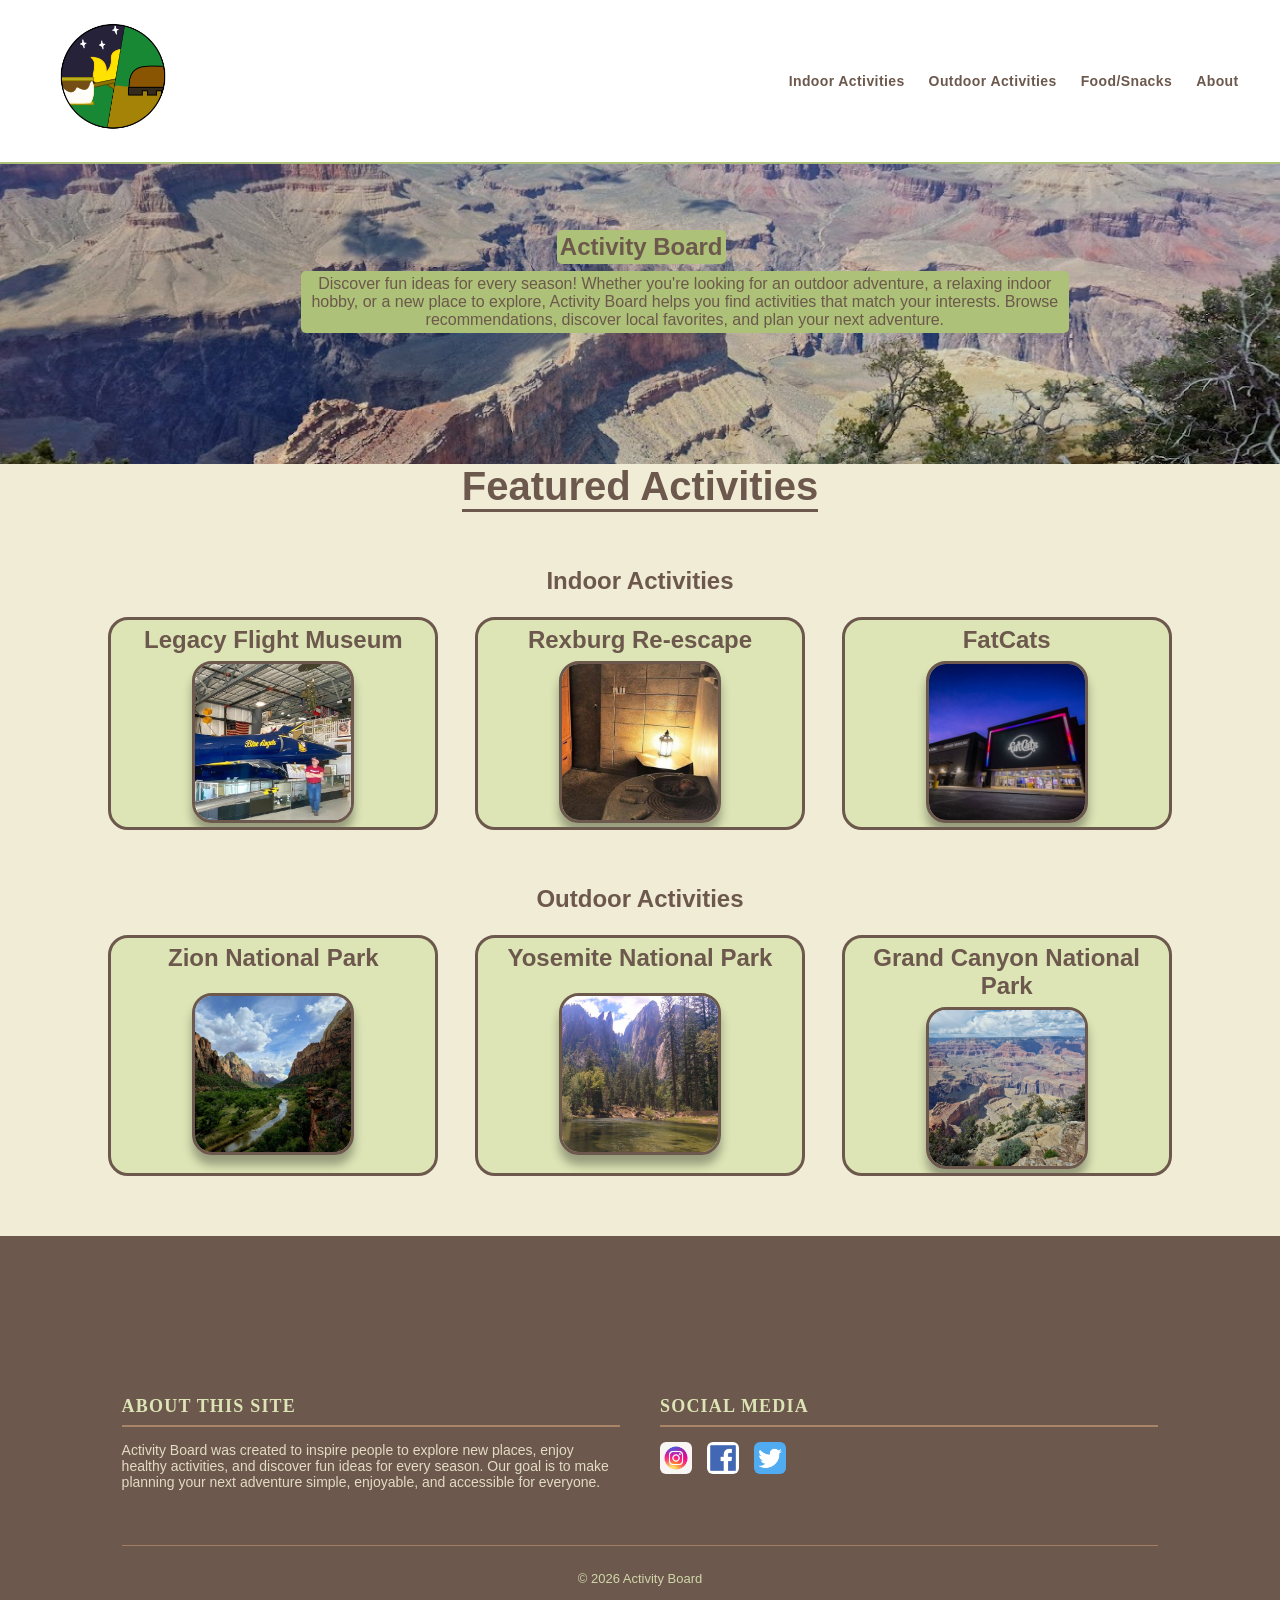
==== commit dfbb21e5: "Merge branch 'main' of https://github.com/JacksonEdwards-CSE/Activities_Board_CSE170" ====
--- a/index.html
+++ b/index.html
@@ -25,19 +25,18 @@
 
 </header>
 
-
 <body>
 
     <main>
 
         <dialog>
-            <div id="card-modal">
-
-                <img src="" id="modal-img">
-                <h1 id="modal-title"></h1>
-                <h2 id="modal-description"></h2>
-                <iframe id="modal-map" src="" frameborder="0"></iframe>
-                
+            <div id="card-modal" class="modal-card">
+                <img id="modal-img" alt="">
+                <div class="card-content">
+                    <h1 id="modal-title"></h1>
+                    <a id="modal-link" target="_blank">View on Google Maps</a>
+                    <p id="modal-description"></p>
+                </div>
             </div>
         </dialog>
         
@@ -62,38 +61,38 @@
                 <h3 id="indoorHeader"> <a href="Indoor/indoor.html">Indoor Activities</a></h3>
                 
                 <div class="card">
+                    <h1 class="card-title">Legacy Flight Museum</h1>
                     <div class="image-container">
                         <img class="card-img" src="images/legacy-flight.jpg" alt="Legacy flight image">
                     </div>
-                    <h1 class="card-title">Legacy Flight Museum</h1>
                     <iframe class="card-map hidden" src="https://www.google.com/maps/embed?pb=!1m18!1m12!1m3!1d3131.1480321614547!2d-119.5681!3d37.8651!2m3!1f0!2f0!3f0!3m2!1i1024!2i768!4f13.1!3m3!1m2!1s0x8096ec3b08ad6bc7%3A0xb77ef6660622eb35!2sYosemite%20National%20Park!5e0!3m2!1sen!2sus!4v1234567890" width="100%" height="200" style="border:0;" allowfullscreen="" loading="lazy" referrerpolicy="no-referrer-when-downgrade"></iframe>
                     <a
-                        href="https://www.google.com/maps/place//data=!4m2!3m1!1s0x8096ec3b08ad6bc7:0xb77ef6660622eb35?entry=gemini&utm_source=gemini&utm_campaign=gem-default">View
+                        class="hidden" href="https://www.google.com/maps/place//data=!4m2!3m1!1s0x8096ec3b08ad6bc7:0xb77ef6660622eb35?entry=gemini&utm_source=gemini&utm_campaign=gem-default">View
                         on Google Maps</a>
                     <p class="card-description hidden">A great place to see aircraft that United States Military Veterans flew.</p>
                 </div>
 
                 <div class="card">
+                    <h1 class="card-title">Rexburg Re-escape</h1>
                     <div class="image-container">
                         <img class="card-img" src="images/re-escape.jpg" alt="Re-escape image">
                     </div>
-                        <h1 class="card-title">Rexburg Re-escape</h1>
                         <iframe class="card-map hidden" src="https://www.google.com/maps/embed?pb=!1m18!1m12!1m3!1d3131.1480321614547!2d-119.5681!3d37.8651!2m3!1f0!2f0!3f0!3m2!1i1024!2i768!4f13.1!3m3!1m2!1s0x8096ec3b08ad6bc7%3A0xb77ef6660622eb35!2sYosemite%20National%20Park!5e0!3m2!1sen!2sus!4v1234567890" width="100%" height="200" style="border:0;" allowfullscreen="" loading="lazy" referrerpolicy="no-referrer-when-downgrade"></iframe>
                     <a
-                        href="https://www.google.com/maps/place//data=!4m2!3m1!1s0x8096ec3b08ad6bc7:0xb77ef6660622eb35?entry=gemini&utm_source=gemini&utm_campaign=gem-default">View
+                        class="hidden" href="https://www.google.com/maps/place//data=!4m2!3m1!1s0x8096ec3b08ad6bc7:0xb77ef6660622eb35?entry=gemini&utm_source=gemini&utm_campaign=gem-default">View
                         on Google Maps</a>
                         <p class="card-description hidden">A fun way to challenge your brain and try something new. This escape room is
                         $14-$16 depending on group size, and offers fun challenges for most age ranges.</p>
                 </div>
 
                 <div class="card">
+                    <h1 class="card-title">FatCats</h1>
                     <div class="image-container">
                         <img class="card-img" src="images/fat-cats.jpg" alt="FatCats image">
                     </div>
-                        <h1 class="card-title">FatCats</h1>
                         <iframe class="card-map hidden" src="https://www.google.com/maps/embed?pb=!1m18!1m12!1m3!1d3131.1480321614547!2d-119.5681!3d37.8651!2m3!1f0!2f0!3f0!3m2!1i1024!2i768!4f13.1!3m3!1m2!1s0x8096ec3b08ad6bc7%3A0xb77ef6660622eb35!2sYosemite%20National%20Park!5e0!3m2!1sen!2sus!4v1234567890" width="100%" height="200" style="border:0;" allowfullscreen="" loading="lazy" referrerpolicy="no-referrer-when-downgrade"></iframe>
                     <a
-                        href="https://www.google.com/maps/place//data=!4m2!3m1!1s0x8096ec3b08ad6bc7:0xb77ef6660622eb35?entry=gemini&utm_source=gemini&utm_campaign=gem-default">View
+                        class="hidden" href="https://www.google.com/maps/place//data=!4m2!3m1!1s0x8096ec3b08ad6bc7:0xb77ef6660622eb35?entry=gemini&utm_source=gemini&utm_campaign=gem-default">View
                         on Google Maps</a>
                         <p class="card-description hidden">Here you can watch movies, play arcade games, bowl, and more! This is your one
                         stop location for all things fun!</p>
@@ -105,39 +104,39 @@
                 <h3 id="outdoorHeader"> <a href="Outdoor/outdoor.html">Outdoor Activities</a></h3>
                 
                 <div class="card">
+                    <h1 class="card-title">Zion National Park</h1>
                     <div class="image-container">
                         <img class="card-img" src="Outdoor/images/zion-park.jpg" alt="Zion National Park">
                     </div>
-                    <h1 class="card-title">Zion National Park</h1>
                     <iframe class="card-map hidden" src="https://www.google.com/maps/embed?pb=!1m18!1m12!1m3!1d3267.816697637845!2d-112.98858!3d37.29839!2m3!1f0!2f0!3f0!3m2!1i1024!2i768!4f13.1!3m3!1m2!1s0x80caead08844f8d9%3A0x7c2e3a15aa3656f5!2sZion%20National%20Park!5e0!3m2!1sen!2sus!4v1234567890" width="100%" height="200" style="border:0;" allowfullscreen="" loading="lazy" referrerpolicy="no-referrer-when-downgrade"></iframe>
                     <a
-                        href="https://www.google.com/maps/place//data=!4m2!3m1!1s0x80caead08844f8d9:0x7c2e3a15aa3656f5?entry=gemini&utm_source=gemini&utm_campaign=gem-default">View
+                        class="hidden" href="https://www.google.com/maps/place//data=!4m2!3m1!1s0x80caead08844f8d9:0x7c2e3a15aa3656f5?entry=gemini&utm_source=gemini&utm_campaign=gem-default">View
                         on Google Maps</a>
                     <p class="card-description hidden">Explore the stunning sandstone cliffs and diverse ecosystems of Zion National
                         Park.</p>
                 </div>
 
                 <div class="card"> 
+                    <h1 class="card-title">Yosemite National Park</h1>
                     <div class="image-container">
                         <img class="card-img" src="Outdoor/images/yosemite.jpg" alt="Yosemite National Park">
                     </div>
-                    <h1 class="card-title">Yosemite National Park</h1>
                     <iframe class="card-map hidden" src="https://www.google.com/maps/embed?pb=!1m18!1m12!1m3!1d3131.1480321614547!2d-119.5681!3d37.8651!2m3!1f0!2f0!3f0!3m2!1i1024!2i768!4f13.1!3m3!1m2!1s0x8096ec3b08ad6bc7%3A0xb77ef6660622eb35!2sYosemite%20National%20Park!5e0!3m2!1sen!2sus!4v1234567890" width="100%" height="200" style="border:0;" allowfullscreen="" loading="lazy" referrerpolicy="no-referrer-when-downgrade"></iframe>
                     <a
-                        href="https://www.google.com/maps/place//data=!4m2!3m1!1s0x8096ec3b08ad6bc7:0xb77ef6660622eb35?entry=gemini&utm_source=gemini&utm_campaign=gem-default">View
+                        class="hidden" href="https://www.google.com/maps/place//data=!4m2!3m1!1s0x8096ec3b08ad6bc7:0xb77ef6660622eb35?entry=gemini&utm_source=gemini&utm_campaign=gem-default">View
                         on Google Maps</a>
                     <p class="card-description hidden">Experience the breathtaking beauty of Yosemite National Park, home to iconic
                         landmarks like El Capitan and Half Dome.</p>
                 </div>
 
                 <div class="card">
+                    <h1 class="card-title">Grand Canyon National Park</h1>
                     <div class="image-container">
                         <img class="card-img" src="Outdoor/images/grand-canyon.jpg" alt="Grand Canyon National Park">
                     </div>
-                    <h1 class="card-title">Grand Canyon National Park</h1>
                     <iframe class="card-map hidden" src="https://www.google.com/maps/embed?pb=!1m18!1m12!1m3!1d3344.5480556556047!2d-112.1401!3d36.1069!2m3!1f0!2f0!3f0!3m2!1i1024!2i768!4f13.1!3m3!1m2!1s0x873312ae759b4d15%3A0x1f38a9bec9912029!2sGrand%20Canyon%20National%20Park!5e0!3m2!1sen!2sus!4v1234567890" width="100%" height="200" style="border:0;" allowfullscreen="" loading="lazy" referrerpolicy="no-referrer-when-downgrade"></iframe>
                     <a
-                        href="https://www.google.com/maps/place//data=!4m2!3m1!1s0x873312ae759b4d15:0x1f38a9bec9912029?entry=gemini&utm_source=gemini&utm_campaign=gem-default">View
+                        class="hidden" href="https://www.google.com/maps/place//data=!4m2!3m1!1s0x873312ae759b4d15:0x1f38a9bec9912029?entry=gemini&utm_source=gemini&utm_campaign=gem-default">View
                         on Google Maps</a>
                     <p class="card-description hidden">Discover the awe-inspiring Grand Canyon National Park, a natural wonder carved
                         by the Colorado River over millions of years.</p>
@@ -145,26 +144,7 @@
 
             </div>
 
-            <div class="food-section">
-                <h2 class="food-padding">Featured Food</h2>
 
-                <h3 class="food-alignment"> <a href="/Snacks/snacks.html">Meals</a></h3> <!--Will there be a specific page for meals?-->
-                    <div>
-                        <img  Class="food-image" src="/Snacks/Snack_Images/Picture6.jpg" alt="chicken dinner">
-
-                        <img src="" alt="">
-
-                        <img src="" alt="">
-
-                        <h3 class="food-alignment"> <a href="/Snacks/snacks.html">Snacks</a></h3>
-
-                        <img  Class="food-image" src="/Snacks/Snack_Images/Picture5.jpg" alt="cupcake">
-
-                        <img src="" alt="">
-
-                        <img src="" alt="">
-                    </div>
-            </div>
 
         </section>
     </main>
--- a/index.css
+++ b/index.css
@@ -12,12 +12,23 @@
     --dark: #6c584c;
 }
 
+h1, h2, h3, h4, h5, h6, #indoorHeader a, #outdoorHeader a {
+    color: var(--dark);
+}
+
 body { /*messing with css styles*/
     display: flex;
     flex-direction: column;
     justify-content: center;
     min-height: 100vh;
     font-family: 'Poppins', sans-serif;
+    background-color: #f1ecd6;
+}
+
+#content {
+    width: 90%;
+    max-width: 1100px;
+    margin: 0 auto;
 }
 
 div h3 a {
@@ -74,7 +85,7 @@
 #card-container{
     display: grid;
     grid-template-columns: 1fr 1fr 1fr;
-    margin: 5% 0;
+    justify-items: center;
 }
 
 #activitiesHeader, #outdoorHeader, #indoorHeader{
@@ -91,58 +102,44 @@
     /* -----Testing Modal CSS----- */
     
     dialog {
-        max-width: 100%;
-        max-height: 100%;
+        width: 90%;
+        max-width: 1100px;
         background-color: rgba(0,0,0,.75);
         z-index: 2;
         position: fixed;
-    }
-    
-    #card-modal{
-        /* background-color: darkgray;
-        display: grid;
-        grid-template-columns: 1fr 1fr;
-        padding: 10px;
-        width: 90%;
-        justify-self: center;
-        margin: 100px 0 200px;
-        border: 2px solid black;
-        border-radius: 10px; */
-    
+        margin: auto;
+    }
+
+    .modal-card {
         background-color: var(--light-green);
         border: 3px solid var(--dark);
         border-radius: 20px;
         overflow: hidden;
-    
+        height: 200px;
+
         display: flex;
-        margin: 100px 10px 200px;
-        height: 20%;
-    }
-    
-    #modal-img{
-        /* width: 250px;
-        grid-row: 1/3;
-        justify-self: center;
-        box-shadow: -5px 4px 15px rgb(73, 73, 73); */
-    
+        margin: 10px
+    }
+
+    .modal-card img {
         border-right: 3px solid var(--dark);
         border-top-right-radius: 20px;
         border-bottom-right-radius: 20px;
         box-shadow: 10px 0px 10px #00000050;
         margin-right: 30px;
-        height: 287px;
-    }
-    
-    #modal-title{
+    }
+
+    .modal-card .card-content {
+        margin: 10px;
+    }
+    .modal-card .card-content h1 {
         color: var(--dark);
-        max-width: 25%;
-        padding: 2% 0;
-    }
-    
-    #modal-description{
-        color: var(--brown);
-        max-width: 40%;
-        padding: 2% 5%;
+    }
+    .modal-card .card-content h1, .modal-card .card-content p {
+        margin: 16px 0;
+    }
+    .modal-card .card-content p, .modal-card .card-content a {
+        color: var(--brown)
     }
     
     .unhide{
@@ -153,9 +150,7 @@
         display: grid;
         grid-template-columns: 1fr;
         text-align: center;
-        max-width: 90%;
-        height: 100%;
-        /* max-height: 100%; */
+        width: 90%;
         background-color: var(--light-green);
         border: 3px solid var(--dark);
         border-radius: 20px;
@@ -174,15 +169,9 @@
         overflow: hidden;
 
     }
-
-    .image-container{
-        width: 100%;
-        margin: 5% auto 0;
-    }
     
     .card-img{
-        max-width: 90%;
-        max-height: 100%;
+        width: 50%;
         object-fit: cover;
         box-shadow: 0px 10px 10px #00000050;
         border-radius: 20px;
@@ -204,6 +193,7 @@
         align-self: center;
         text-align: center;
         justify-self: center;
+        background-color: var(--light-green);
     }
 
     .food-padding{
@@ -222,5 +212,7 @@
         border-radius: 2px;
         border: 2px solid green;
     }
+
+    
     
     /* --------------------------- */
